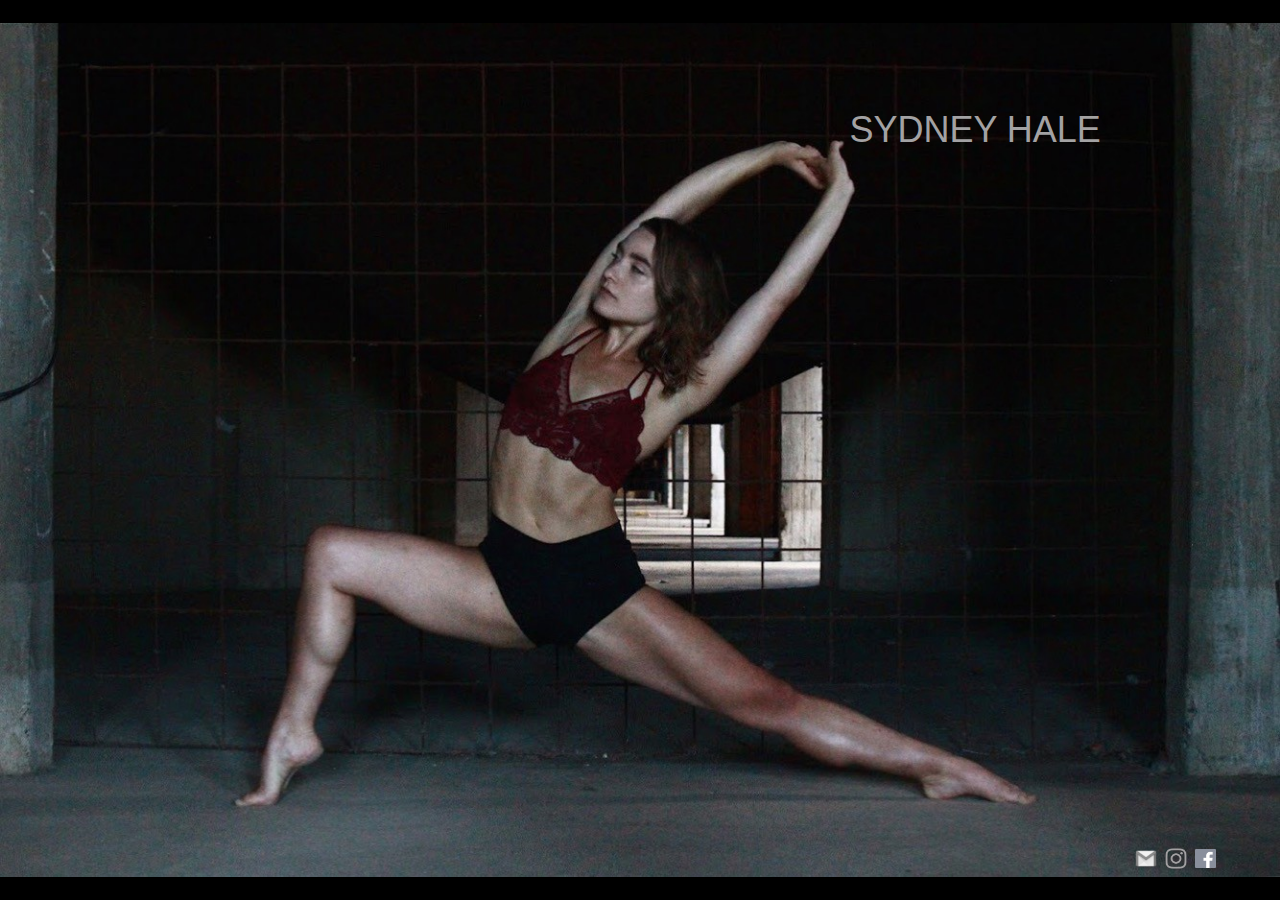
==== index.htm @ 661fb7d7 "Updates to style on request." ====
<!-- MIT License

Copyright (c) 2018 Austin Hale -->
<!DOCTYPE html>
<html lang="en">   
<head>
    <meta charset="UTF-8">
    <title>Sydney Hale</title>
    <meta name="viewport" content="width=device-width, initial-scale=1">
    <meta name="author" content="Austin Hale">
    <meta name="description" content="Personal site of Sydney Hale">
    <link rel="stylesheet" type="text/css" href="assets/css/style.css">
    <link rel="stylesheet" type="text/css" href="assets/css/slideshow.css">
    <link rel="stylesheet" href="https://fonts.googleapis.com/css?family=Archivo">
     <!-- Bootstrap (https://getbootstrap.com)
    Copyright (c) 2011-2018 Twitter, Inc.
    Copyright (c) 2011-2018 The Bootstrap Authors
    MIT License (https://raw.githubusercontent.com/twbs/bootstrap/master/LICENSE)-->
    <link rel="stylesheet" href="https://maxcdn.bootstrapcdn.com/bootstrap/3.3.7/css/bootstrap.min.css">
    <link rel="stylesheet" href="https://cdn.jsdelivr.net/npm/animate.css@3.5.2/animate.min.css">
    <link rel="preload" href="assets/media/dance-pic6.jpg" as="image">
    <script src="https://ajax.googleapis.com/ajax/libs/jquery/3.3.1/jquery.min.js"></script>
    <script src="https://maxcdn.bootstrapcdn.com/bootstrap/3.3.7/js/bootstrap.min.js"></script>
    <script>
    /*
    * Animate.css (https://daneden.github.io/animate.css/)
    * Copyright 2018 Daniel Eden
    * MIT License (https://raw.githubusercontent.com/daneden/animate.css/master/LICENSE)
    */
      $.fn.extend({
          animateCss: function(animationName, callback) {
            var animationEnd = (function(el) {
              var animations = {
                animation: 'animationend',
                OAnimation: 'oAnimationEnd',
                MozAnimation: 'mozAnimationEnd',
                WebkitAnimation: 'webkitAnimationEnd',
              };
        
              for (var t in animations) {
                if (el.style[t] !== undefined) {
                  return animations[t];
                }
              }
            })(document.createElement('div'));
        
            this.addClass('animated ' + animationName).one(animationEnd, function() {
              $(this).removeClass('animated ' + animationName);
        
              if (typeof callback === 'function') callback();
            });
        
            return this;
          },
        });
    </script>
</head> 
<body>
<div id="wrapper">
  <!--Dance reel content-->
  <div id="vidcontainer" class="imgbox">
    <video autoplay controls muted loop playsinline id="myVideo" class="center-fit">
    <source src="assets/media/vidtest.mp4" type="video/mp4">
    Your browser does not support the video tag.
    </video>
  </div>
  <!--Portfolio page content-->
  <div id="p-container">
    <div id="portfolios">
        <div class="page-header">
            <h2 id="p-hdr" class="selectDisable">PERFORMANCE + PROFESSIONAL</h2>
        </div>
        <a href="assets/media/sydneyhale_performance_resume.pdf" target="_blank"><input id="p-resume" type="image" src="assets/media/sydneyhale_performance_resume.jpg"></a>
        <div class="divider"></div>
        <a href="assets/media/sydneyhale_resume.pdf" target="_blank"><input id="resume" type="image" src="assets/media/sydneyhale_resume.jpg"></a>
    </div>
  </div>  
  <!--Picture slideshow content-->
  <div id="slideshow">

    <!-- Full-width images with number text -->
    <div class="mySlides" id="slide0">
      <img id="slide-pic0" class="stretch-img" src="assets/media/dance-pic3.jpg">
      <div class="numbertext">1 / 12</div>
    </div>

    <div class="mySlides" id="slide1">
      <img id="slide-pic1" class="keep-img" src="assets/media/dance-pic10.jpg">
      <div class="numbertext">2 / 12</div>
    </div>

    <div class="mySlides" id="slide2">
      <img id="slide-pic2" class="stretch-img" src="assets/media/dance-pic0.jpg">
      <div class="numbertext">3 / 12</div>
    </div>

    <div class="mySlides" id="slide3">
      <img id="slide-pic3" class="keep-img" src="assets/media/dance-pic4.jpg">
      <div class="numbertext">4 / 12</div>  
    </div>

    <div class="mySlides" id="slide4">
      <img id="slide-pic4" class="stretch-img" src="assets/media/dance-pic5.jpg">
      <div class="numbertext">5 / 12</div>
    </div>

    <div class="mySlides" id="slide5">      
      <img id="slide-pic5" class="stretch-img" src="assets/media/dance-pic7.jpg">
      <div class="numbertext">6 / 12</div>
    </div>

    <div class="mySlides" id="slide6">      
      <img id="slide-pic6" class="keep-img" src="assets/media/dance-pic8.jpg">
      <div class="numbertext">7 / 12</div>
    </div>

    <div class="mySlides" id="slide7">      
      <img id="slide-pic7" class="stretch-img" src="assets/media/self-pic0.jpg">
      <div class="numbertext">8 / 12</div>
    </div>

    <div class="mySlides" id="slide8">      
      <img id="slide-pic8" class="keep-img" src="assets/media/self-pic1.jpg">
      <div class="numbertext">9 / 12</div>
    </div>

    <div class="mySlides" id="slide9">      
      <img id="slide-pic9" class="keep-img" src="assets/media/self-pic2.jpg">
      <div class="numbertext">10 / 12</div>
    </div>

    <div class="mySlides" id="slide10">      
      <img id="slide-pic10" class="keep-img" src="assets/media/team-pic0.jpg">
      <div class="numbertext">11 / 12</div>
    </div>

    <div class="mySlides" id="slide11">      
      <img id="slide-pic11" class="stretch-img" src="assets/media/team-pic1.jpg">
      <div class="numbertext">12 / 12</div>
    </div>

    <!-- Next and previous buttons -->
    <a class="prev" onclick="plusSlides(-1)">&#10094;</a>
    <a class="next" onclick="plusSlides(1)">&#10095;</a>

    <!-- Thumbnail images -->
    <div class="row">
      <div class="column" id="column0">
        <img id="base-img" class="demo cursor" src="assets/media/dance-pic3.jpg" style="width: 100%" onclick="currentSlide(1);">
      </div>
      <div class="column" id="column1"> 
        <img class="demo cursor" src="assets/media/dance-pic10.jpg" style="width:100%;" onclick="currentSlide(2);">
      </div>
      <div class="column" id="column2">
        <img class="demo cursor" src="assets/media/dance-pic0.jpg" style="width:100%" onclick="currentSlide(3);">
      </div>
      <div class="column" id="column3">
        <img class="demo cursor" src="assets/media/dance-pic4.jpg" style="width:100%" onclick="currentSlide(4);">
      </div>
      <div class="column" id="column4">
        <img class="demo cursor" src="assets/media/dance-pic5.jpg" style="width:100%" onclick="currentSlide(5);">
      </div> 
      <div class="column" id="column5">
        <img class="demo cursor" src="assets/media/dance-pic7.jpg" style="width:100%" onclick="currentSlide(6);">
      </div>
      <div class="column" id="column6">
        <img class="demo cursor" src="assets/media/dance-pic8.jpg" style="width:100%" onclick="currentSlide(7);">
      </div>
      <div class="column" id="column7">
        <img class="demo cursor" src="assets/media/self-pic0.jpg" style="width:100%" onclick="currentSlide(8);">
      </div>
      <div class="column" id="column8">
        <img class="demo cursor" src="assets/media/self-pic1.jpg" style="width:100%" onclick="currentSlide(9);">
      </div>
      <div class="column" id="column9">
        <img class="demo cursor" src="assets/media/self-pic2.jpg" style="width:100%" onclick="currentSlide(10);">
      </div>
      <div class="column" id="column10">
        <img class="demo cursor" src="assets/media/team-pic0.jpg" style="width:100%" onclick="currentSlide(11);">
      </div>
      <div class="column" id="column11">
        <img class="demo cursor" src="assets/media/team-pic1.jpg" style="width:100%" onclick="currentSlide(12);">
      </div>
    </div>
  </div>
  <!--Biography content-->
  <div id="bio-page">
      <div id="bio-content">
        <div class="page-header">
          <h2 id="bio-hdr" class="selectDisable">About Me</h2>
        </div>
        <br id="br0"><br id="br1">
        <p id="bio-words" class="selectDisable">
          <img id="bio-img" src="assets/media/self-pic0.jpg">
          Sydney Hale is a performer, teacher, choreographer, and certified Pilates instructor 
          currently residing in Brooklyn, New York. In 2018, she graduated Summa Cum Laude with 
          a B.F.A. in Dance Performance and is now launching her professional career in New York City. 
          Originally from North Carolina, she found her passion for movement at a young age. 
          <br><br>
          After deciding to pursue a career in dance, she attended the University at Buffalo where 
          she received extensive training in ballet, tap, jazz, modern, contemporary styles, and more. 
          With an interest in learning more about movement efficiency and body mechanics, 
          she proceeded toward earning her Pilates certification to educate others on how to become 
          their strongest, most confident selves. 
          <br><br>
          Whether it be through performing, choreographing, 
          or teaching, Sydney aims to share herself authentically as both an artist and educator to 
          empower others and help them discover what makes them feel most alive.
        </p>
    </div>
  </div>
  <!--Index Page-->
  <div id="indexPage" class="imgbox selectDisable">
    <img class="center-fit" id="bg" src="assets/media/dance-pic6.jpg">
    <img class="center-fit" id="bg1" src="assets/media/dance-pic1.jpg">
    <img class="center-fit" id="bg2" src="assets/media/self-pic3.jpg">
    <h1 id="nameHdr">SYDNEY HALE</h1>
    <div id="descr">
      <h5 id="descr1" class="descrHdr" style="display: inline-block">Pilates</h5>
      <h5 id="descrBar1" class="descrHdr" style="display: inline-block">| </h5>
      <h5 id="descr2" class="descrHdr" style="display: inline-block">Choreographer</h5>
      <h5 id="descrBar2" class="descrHdr" style="display: inline-block">| </h5>
      <h5 id="descr3" class="descrHdr" style="display: inline-block">Dance Educator</h5>
      <h5 id="descrBar3" class="descrHdr" style="display: inline-block">| </h5>
      <h5 id="descr4" class="descrHdr" style="display: inline-block">Pilates Instructor</h5>
    </div>
    <div id="icon-ctr">
      <a target="_blank" href="mailto:sbhale@buffalo.edu?subject=Contact">
      <img src="assets/icons/mail-logo.png" style="width: 22px; height: 23px;"></a>
      <a target="_blank" href="http://www.instagram.com/sydneyhale">
      <img src="assets/icons/ig-logo.png" style="width: 30px; height: 29px;"></a>
      <a target="_blank" href="http://www.facebook.com/sydney.hale.108">
      <img src="assets/icons/fb-logo.png" style="width: 21px; height: 19px;"></a>
    </div>
  </div>
    <!--Arrows with descriptions-->
    <div id="arrows">
      <button id="arrRight" class="arrowRight"></button>
      <button id="arrDown" class="arrowDown"></button>
      <button id="arrLeft" class="arrowLeft"></button>
      <button id="arrUp" class="arrowUp"></button>
      <h4 id="hdrRight" class="selectDisable">Portfolios</h4>
      <h4 id="hdrDown" class="selectDisable">About</h4>
      <h4 id="hdrLeft" class="selectDisable">Photos</h4>
      <h4 id="hdrUp" class="selectDisable">Reel</h4>
    </div>
</div>
</body>
<script src="assets/js/main.js" type="text/javascript"></script>
</html>
---- assets/css/style.css ----
html, body {
    max-width: 100%;
    height: 100%;
    overflow-y: hidden;
    overflow-x: hidden;
    background-color: black;
    position: relative;
}

#bg, #bg1, #bg2 {
    animation-duration: 1s;
    -vendor-animation-duration: 1s;
}

#bg {
    display: block;
    pointer-events: none; 
}

#bg1, #bg2 {
    display: none;
    pointer-events: none; 
}


#nameHdr {
    visibility: hidden; 
    position: absolute; 
    top: 10%; 
    right: 14%; 
    font-family: Impact, Haettenschweiler, 'Arial Narrow Bold', sans-serif; 
    color: #a3a2a3;
    animation-duration: 3s;
    -vendor-animation-duration: 3s;
}

#descr {
    text-align: center;
    visibility: hidden; 
    position: absolute; 
    top: 20%; 
    right: 3%;
    font-family: Impact, Haettenschweiler, 'Arial Narrow Bold', sans-serif; 
    color: #a3a2a3;
    animation-duration: 3s;
    -vendor-animation-duration: 3s;
}

#vidcontainer {
    display: none;
    position: absolute;
    top: 0;
    left: 0;
    width: 100vw;
    height: 90vh;
    animation-duration: 0.5s;
    -vendor-animation-duration: 0.5s;
    background-color: black;
  }

#vidcontainer > video {
    display: block;
    position: absolute;
    left: 50%;
    top: 50%;
    transform: translate(-50%, -50%);
    -webkit-transform: translate(-50%, -50%);
    z-index: 1;
}

@media screen and (max-aspect-ratio: 1280/720) {
    #vidcontainer > video {
        height: 80%;
    }
}
    
@media screen and (min-aspect-ratio: 1280/720) {
    #vidcontainer > video {
        width: 100%;
    }
}

#wrapper {
    height: 100%; 
    width: 100%;
    background-color: #c9dfd3;
}

* {
    outline: none;
    margin: 0;
    padding: 0;
}
   
.imgbox {
    display: grid;
    height: 100%;
    width: 100%;
    background-color: #010101;
}

#indexPage {
    background-color: black;
}

#icon-ctr {
    position: absolute; 
    right: 5%; 
    bottom: 3%;
}
   
.center-fit {
    max-width: 100%;
    max-height: 100%;
    margin: auto;
}

#arrows {
    visibility: hidden;
}

.arrowRight {
    position: absolute; 
    right: 1%; 
    bottom: 50%;
    width: 20px;
    height: 20px;
    border-top: 4px solid #a3a2a3;
    border-right: 4px solid #a3a2a3;
    border-left: none;
    border-bottom: none;
    transform: rotate(45deg);
    -webkit-transform: rotate(45deg);
    margin: 10px;
    border-radius: 15%;
    background-color: transparent; 
    outline: none;
}

.arrowDown {
    position: absolute; 
    right: 50%; 
    bottom: 1%;
    width: 20px;
    height: 20px;
    border-top: 4px solid #a3a2a3;
    border-right: 4px solid #a3a2a3;
    border-left: none;
    border-bottom: none;
    transform: rotate(135deg);
    -webkit-transform: rotate(135deg);
    margin: 10px;
    border-radius: 15%; 
    background-color: transparent; 
    outline: none;
}

.arrowLeft {
    position: absolute; 
    left: 1%; 
    bottom: 50%;
    width: 20px;
    height: 20px;
    border-top: 4px solid #a3a2a3;
    border-right: 4px solid #a3a2a3;
    border-left: none;
    border-bottom: none;
    transform: rotate(225deg);
    -webkit-transform: rotate(225deg);
    margin: 10px;
    border-radius: 15%;
    background-color: transparent; 
    outline: none;
}

.arrowUp {
    position: absolute; 
    right: 50%; 
    top: 1%;
    width: 20px;
    height: 20px;
    border-top: 4px solid #a3a2a3;
    border-right: 4px solid #a3a2a3;
    border-left: none;
    border-bottom: none;
    transform: rotate(315deg);
    -webkit-transform: rotate(315deg);
    margin: 10px;
    border-radius: 15%;
    background-color: transparent; 
    outline: none;
}

#hdrRight {
    color: #a3a2a3; 
    font-family: Impact, Haettenschweiler, 'Arial Narrow Bold', sans-serif;
    position: absolute; 
    right: 2%; 
    bottom: 47%; 
    transform: rotate(90deg); 
    -webkit-transform: rotate(90deg); 
    -moz-transform: rotate(90deg);
}

#hdrDown {
    color: #a3a2a3; 
    font-family: Impact, Haettenschweiler, 'Arial Narrow Bold', sans-serif;
    position: absolute; 
    right: 50%; 
    bottom: 4%;
}

#hdrLeft {
    color: #a3a2a3;
    font-family: Impact, Haettenschweiler, 'Arial Narrow Bold', sans-serif; 
    position: absolute; 
    left: 2.5%; 
    top: 47%; 
    transform: rotate(-90deg); 
    -webkit-transform: rotate(-90deg); 
    -moz-transform: rotate(-90deg);
}

#hdrUp {
    color: #a3a2a3; 
    font-family: Impact, Haettenschweiler, 'Arial Narrow Bold', sans-serif;
    position: absolute; 
    right: 50.2%; 
    top: 4%;
}

@media only screen and (min-width: 769px) {
    .arrowRight:hover {
        border-top: 4px solid rgb(226, 219, 219);
        border-right: 4px solid rgb(226, 219, 219);
    }

    .arrowDown:hover {
        border-top: 4px solid rgb(226, 219, 219);
        border-right: 4px solid rgb(226, 219, 219);
    }

    .arrowLeft:hover {
        border-top: 4px solid rgb(226, 219, 219);
        border-right: 4px solid rgb(226, 219, 219);
    }

    .arrowUp:hover {
        border-top: 4px solid rgb(226, 219, 219);
        border-right: 4px solid rgb(226, 219, 219);
    }
}

.selectDisable {
    -webkit-user-select: none;
    -khtml-user-select: none;
    -moz-user-select: none;
    -o-user-select: none;
    user-select: none;
}

#p-container {
    display: none;
    position: absolute;
    height: 100%;
    width: 100%;
}

#portfolios {
    clear:both; 
    width: 80%; 
    height: 100%;
    margin-left: 10%; 
    margin-right: 10%;
    text-align:center;
}

.divider{
    width:10%;
    height:auto;
    display:inline-block;
}

#p-resume, #resume {
    transition: all .4s ease-in-out;
    text-align: center;
    height: 65%; 
    width: 35%; 
    border: solid #a3a2a3 2px;
    margin-top: 17px;
}

#p-hdr {
    font-family: Impact, Haettenschweiler, 'Arial Narrow Bold', sans-serif;
    color: black;
}

#bio-page {
    height: 100%; 
    width: 100%; 
    display: none; 
    position: absolute; 
    top: 7%; 
    background-color: #c9dfd3;
}

#bio-content {
    width: 80%; 
    height: 70%; 
    margin-left: 10%; 
    margin-right: 10%;
}

.page-header {
    margin-top: 0px !important; 
    margin-bottom: 10px !important; 
    border-bottom: solid #a3a2a3 !important;
}

#bio-hdr {
    margin-bottom: 0px !important; 
    margin-top: 0px !important; 
    font-family: Georgia, 'Times New Roman', Times, serif;
}

#bio-img {
    width: 30%;
    float: left; 
    margin-right: 2%; 
    border-radius: 50%;
    margin-bottom: 1%;
}

#bio-words {
    text-align: left; 
    color:black; 
    font-family: Georgia, 'Times New Roman', Times, serif; 
    float: right;
    font-size: 3.0vh;
}

@media only screen and (min-width: 729px) {
    #p-resume, #resume {
        opacity: 0.7;
    }

    #p-resume:hover {
        -ms-transform: scale(1.1); /* IE 9 */
        -webkit-transform: scale(1.1); /* Safari 3-8 */
        transform: scale(1.1); 
        opacity: 1.0;
    }
    
    #resume:hover {
        -ms-transform: scale(1.1); /* IE 9 */
        -webkit-transform: scale(1.1); /* Safari 3-8 */
        transform: scale(1.1); 
        opacity: 1.0;
    }
}

@media only screen and (max-width: 425px) {
    #p-resume, #resume {
        width: 70%;
        height: 38%;
    }

    .divider {
        display: none;
    }

    #bio-img, #br0, #br1 {
        display: none;
    }

    #p-hdr, #p-hdrLow {
        font-size: 15px;
        margin-bottom: 0px !important; 
    }
}

@media only screen 
    and (max-width: 425px) 
    and (orientation: portrait) {
    #bio-words {
        font-size: 2.1vh;
    }

    #descr {
        top: 21%;
    }

    .descrHdr {
        font-size: 10px;
    }
}

@media only screen and (max-height: 570px) {
    #bio-img, #br0, #br1 {
        display: none;
    }

    p {
        font-size: 12px;
    }

    #nameHdr {
        right: 4%;
        font-size: 42px;
    }
}

@media only screen and (max-width: 618px) {
    #bio-img, #br0, #br1 {
        display: none;
    }

    #nameHdr {
        right: 4%;
    }
}

@media only screen 
    and (min-width: 320px) 
    and (max-width: 640px)
    and (-webkit-min-device-pixel-ratio: 2)
    and (orientation: landscape) {
    #nameHdr {
        font-size: 33px;
        top: 5%;
    }

    .descrHdr {
        font-size: 7px;
    }
}

@media only screen
    and (max-width: 824px)
    and (orientation: landscape) {
    #hdrLeft {
        left: 2%;
        bottom: 49%;  
    }
 
    #hdrUp {
        top: 5%;
    }
 
    #hdrDown {
        bottom: 5%;
    }
 
    #hdrRight {
        right: 1%;
        top: 47%;
    }
 
    #bio-words {
        font-size: 3.23vh;
    }

    #nameHdr {
        top: 5%;
    }

    #descr {
        top: 21%;
    }

    .descrHdr {
        font-size: 9px;
    }
}

@media only screen
    and (max-width: 321px)
    and (orientation: portrait) {
        #hdrLeft {
            left: 3%;
            bottom: 48%;  
        }

        #hdrRight {
            right: 2%;
            top: 47%;
        }
}

@media only screen
    and (min-width: 321px)
    and (max-width: 415px)
    and (orientation: portrait) {
    #hdrLeft {
        left: 3%;
        bottom: 48%;  
    }
 
    #hdrUp {
        top: 4%;
    }
 
    #hdrDown {
        bottom: 4%;
    }
 
    #hdrRight {
        right: 1.5%;
        top: 47%;
    }

    #nameHdr {
        font-size: 55px;
    }

    .descrHdr {
        font-size: 13px;
    }
}

@media only screen 
    and (min-width: 768px) 
    and (max-width: 1025px) 
    and (orientation: portrait)
    and (-webkit-min-device-pixel-ratio: 2) {
    #hdrLeft {
        left: 5%;
        bottom: 47.5%;  
    }
 
    #hdrUp {
        top: 3%;
    }
 
    #hdrDown {
        bottom: 3%;
    }
 
    #hdrRight {
        right: 4%;
        top: 47%;
    }

    #nameHdr {
        font-size: 75px;
        right: 5%;
        top: 9%;
    }

    #descr {
        top: 18.5%;
    }

    .descrHdr {
        font-size: 18px;
    }
 
    #bio-words {
        font-size: 2.3vh;
    }  
 
    #bio-img {
        margin-bottom: 0%;
    }
 
    #p-resume, #resume {
        width: 43%;
    }
}

@media only screen 
    and (min-width: 768px) 
    and (max-width: 1367px) 
    and (orientation: landscape)
    and (-webkit-min-device-pixel-ratio: 2) {
    #hdrLeft {
        left: 1%;
        bottom: 47.5%;  
    }
 
    #hdrUp {
        top: 5%;
    }
 
    #hdrDown {
        bottom: 5%;
    }
 
    #hdrRight {
        right: 1%;
        top: 47%;
    }
 
    #bio-img {
        margin-bottom: 0%;
    }
 
    #p-resume, #resume {
        width: 43%;
    }
}

@media only screen 
    and (min-width: 1023px) 
    and (max-width: 1367px) 
    and (orientation: landscape)
    and (-webkit-min-device-pixel-ratio: 2) {
        #nameHdr {
            font-size: 75px;
            right: 3%;
            top: 2%;
        }
    
        .descrHdr {
            font-size: 16px;
        }
    
        #descr {
            top: 14%;
            right: 2%;
        }
    }

@media only screen 
    and (width : 375px) 
    and (height : 812px) 
    and (-webkit-device-pixel-ratio : 3) { 
        #hdrLeft {
            left: 5%;
            bottom: 47.5%;  
        }
        
        #hdrRight {
            right: 3%;
            top: 47%;
        }
}

/* Desktop dimensions */
@media only screen 
    and (min-width: 1384px) {
        #hdrLeft {
            left: 3%;
            bottom: 47.5%;  
        }
        
        #hdrRight {
            right: 3%;
            top: 47%;
        }

        #nameHdr {
            font-size: 75px;
            right: 3%;
            top: 3%;
        }
    
        #descr {
            right: 2%;
            top: 17%;
        }

        .descrHdr {
            font-size: 18px;
        }

        .center-fit {
            max-width: 100%;
            height: 100%;
            margin: auto;
        }

        #p-resume, #resume {
            margin-top: 60px;
            width: 40%;
        }
}

@media only screen 
    and (min-width: 1500px) {
        #descr {
            top: 12%;
        }
    }
---- assets/css/slideshow.css ----
#slideshow {
  display: none;
  position: relative;
  box-sizing: border-box;
  height: 100%;
  max-width: 100%;
  background-color: black;
  animation-duration: 0.5s;
  -vendor-animation-duration: 0.5s;
}
  
.mySlides {
  display: none;
  height: 80%;
  max-width: 100%;
  text-align: center;
}
  
.cursor {
  cursor: pointer;
}

.prev, .next {
  cursor: pointer;
  position: relative;
  user-select: none;
  -webkit-user-select: none;
  color: #a3a2a3;
  font-size: 22px;
  text-decoration: none !important;
}

.prev {
  left: 47%;
}
  
.next {
  left: 51%;
}

.numbertext {
  color: #a3a2a3;
  font-family: Impact, Haettenschweiler, 'Arial Narrow Bold', sans-serif;
  font-size: 12px;
  padding: 8px 12px;
  position: absolute;
  top: 0;
}
  
.row:after {
  content: "";
  display: table;
  clear: both;
}
  
.column {
  border-top: 2px solid #a3a2a3;
  border-bottom: 2px solid #a3a2a3;
  float: left;
  overflow: hidden;
  width: 8.33%;
}
  
/* Transparency effect */
.demo {
    opacity: 0.7;
}
  
.active,
.demo:hover {
    opacity: 1;
}

.keep-img, .stretch-img {
  max-width: 100%;
  height: 100%;
  margin: auto;
}

@media only screen 
and (max-width: 425px) 
and (orientation: portrait) {
  .stretch-img {
    height: 50%;
    width: 100%;
    top: 30%; 
    position: relative; 
  }
}

@media only screen 
  and (min-width: 768px) 
  and (max-width: 1025px) 
  and (orientation: portrait)
  and (-webkit-min-device-pixel-ratio: 2) {
    .stretch-img {
      height: 65%;
      width: 100%;
      top: 27%; 
      position: relative; 
    }
  }

  @supports (-webkit-overflow-scrolling: touch) {
  @media only screen
  and (max-width: 824px)
  and (orientation: landscape) {
    #slideshow {
      height: 98%;
    }
  }
}

  @supports not (-webkit-overflow-scrolling: touch)
     {
    /* NOT IOS DEVICES */
      @media only screen
      and (max-width: 824px)
      and (orientation: landscape) {
        #slideshow {
          height: 97%;
        }
      }
  }
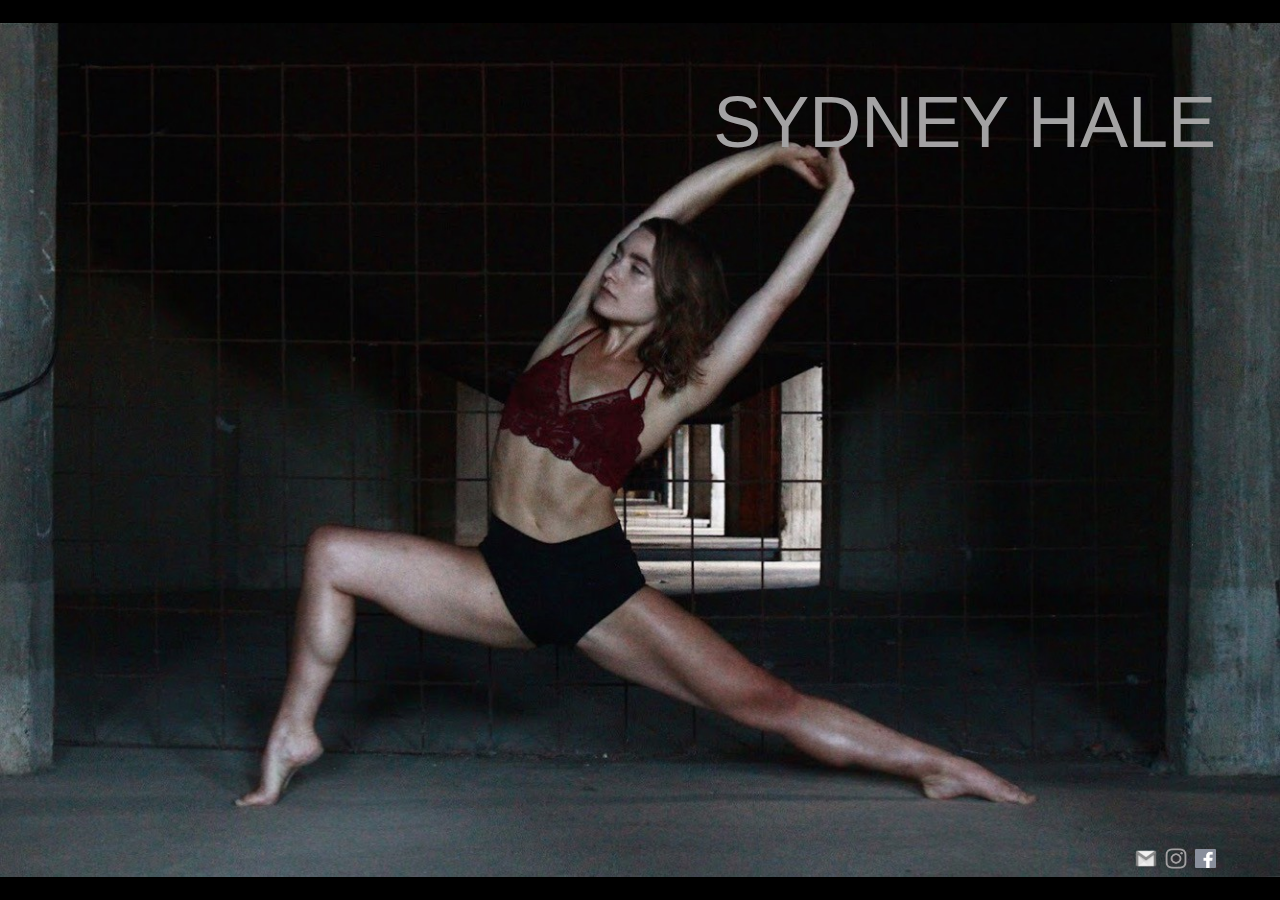
==== commit e0761cc8: "Font editing made simpler." ====
--- a/index.htm
+++ b/index.htm
@@ -216,7 +216,7 @@
     <img class="center-fit" id="bg2" src="assets/media/self-pic3.jpg">
     <h1 id="nameHdr">SYDNEY HALE</h1>
     <div id="descr">
-      <h5 id="descr1" class="descrHdr" style="display: inline-block">Pilates</h5>
+      <h5 id="descr1" class="descrHdr" style="display: inline-block">Performer</h5>
       <h5 id="descrBar1" class="descrHdr" style="display: inline-block">| </h5>
       <h5 id="descr2" class="descrHdr" style="display: inline-block">Choreographer</h5>
       <h5 id="descrBar2" class="descrHdr" style="display: inline-block">| </h5>
--- a/assets/css/style.css
+++ b/assets/css/style.css
@@ -26,9 +26,10 @@
 #nameHdr {
     visibility: hidden; 
     position: absolute; 
-    top: 10%; 
-    right: 14%; 
+    top: 7%; 
+    right: 5%; 
     font-family: Impact, Haettenschweiler, 'Arial Narrow Bold', sans-serif; 
+    font-size: 8vh;
     color: #a3a2a3;
     animation-duration: 3s;
     -vendor-animation-duration: 3s;
@@ -38,12 +39,16 @@
     text-align: center;
     visibility: hidden; 
     position: absolute; 
-    top: 20%; 
+    top: 18%; 
     right: 3%;
     font-family: Impact, Haettenschweiler, 'Arial Narrow Bold', sans-serif; 
     color: #a3a2a3;
     animation-duration: 3s;
     -vendor-animation-duration: 3s;
+}
+
+.descrHdr {
+    font-size: 1.7vh;
 }
 
 #vidcontainer {
@@ -385,14 +390,6 @@
     #bio-words {
         font-size: 2.1vh;
     }
-
-    #descr {
-        top: 21%;
-    }
-
-    .descrHdr {
-        font-size: 10px;
-    }
 }
 
 @media only screen and (max-height: 570px) {
@@ -404,10 +401,10 @@
         font-size: 12px;
     }
 
-    #nameHdr {
+    /* #nameHdr {
         right: 4%;
         font-size: 42px;
-    }
+    } */
 }
 
 @media only screen and (max-width: 618px) {
@@ -415,24 +412,9 @@
         display: none;
     }
 
-    #nameHdr {
+    /* #nameHdr {
         right: 4%;
-    }
-}
-
-@media only screen 
-    and (min-width: 320px) 
-    and (max-width: 640px)
-    and (-webkit-min-device-pixel-ratio: 2)
-    and (orientation: landscape) {
-    #nameHdr {
-        font-size: 33px;
-        top: 5%;
-    }
-
-    .descrHdr {
-        font-size: 7px;
-    }
+    } */
 }
 
 @media only screen
@@ -458,18 +440,6 @@
  
     #bio-words {
         font-size: 3.23vh;
-    }
-
-    #nameHdr {
-        top: 5%;
-    }
-
-    #descr {
-        top: 21%;
-    }
-
-    .descrHdr {
-        font-size: 9px;
     }
 }
 
@@ -507,14 +477,6 @@
     #hdrRight {
         right: 1.5%;
         top: 47%;
-    }
-
-    #nameHdr {
-        font-size: 55px;
-    }
-
-    .descrHdr {
-        font-size: 13px;
     }
 }
 
@@ -540,20 +502,6 @@
         right: 4%;
         top: 47%;
     }
-
-    #nameHdr {
-        font-size: 75px;
-        right: 5%;
-        top: 9%;
-    }
-
-    #descr {
-        top: 18.5%;
-    }
-
-    .descrHdr {
-        font-size: 18px;
-    }
  
     #bio-words {
         font-size: 2.3vh;
@@ -601,27 +549,6 @@
 }
 
 @media only screen 
-    and (min-width: 1023px) 
-    and (max-width: 1367px) 
-    and (orientation: landscape)
-    and (-webkit-min-device-pixel-ratio: 2) {
-        #nameHdr {
-            font-size: 75px;
-            right: 3%;
-            top: 2%;
-        }
-    
-        .descrHdr {
-            font-size: 16px;
-        }
-    
-        #descr {
-            top: 14%;
-            right: 2%;
-        }
-    }
-
-@media only screen 
     and (width : 375px) 
     and (height : 812px) 
     and (-webkit-device-pixel-ratio : 3) { 
@@ -640,28 +567,13 @@
 @media only screen 
     and (min-width: 1384px) {
         #hdrLeft {
-            left: 3%;
+            left: 2%;
             bottom: 47.5%;  
         }
         
         #hdrRight {
-            right: 3%;
+            right: 1%;
             top: 47%;
-        }
-
-        #nameHdr {
-            font-size: 75px;
-            right: 3%;
-            top: 3%;
-        }
-    
-        #descr {
-            right: 2%;
-            top: 17%;
-        }
-
-        .descrHdr {
-            font-size: 18px;
         }
 
         .center-fit {
@@ -678,7 +590,7 @@
 
 @media only screen 
     and (min-width: 1500px) {
-        #descr {
-            top: 12%;
+        #hdrRight {
+            right: 2%;
         }
     }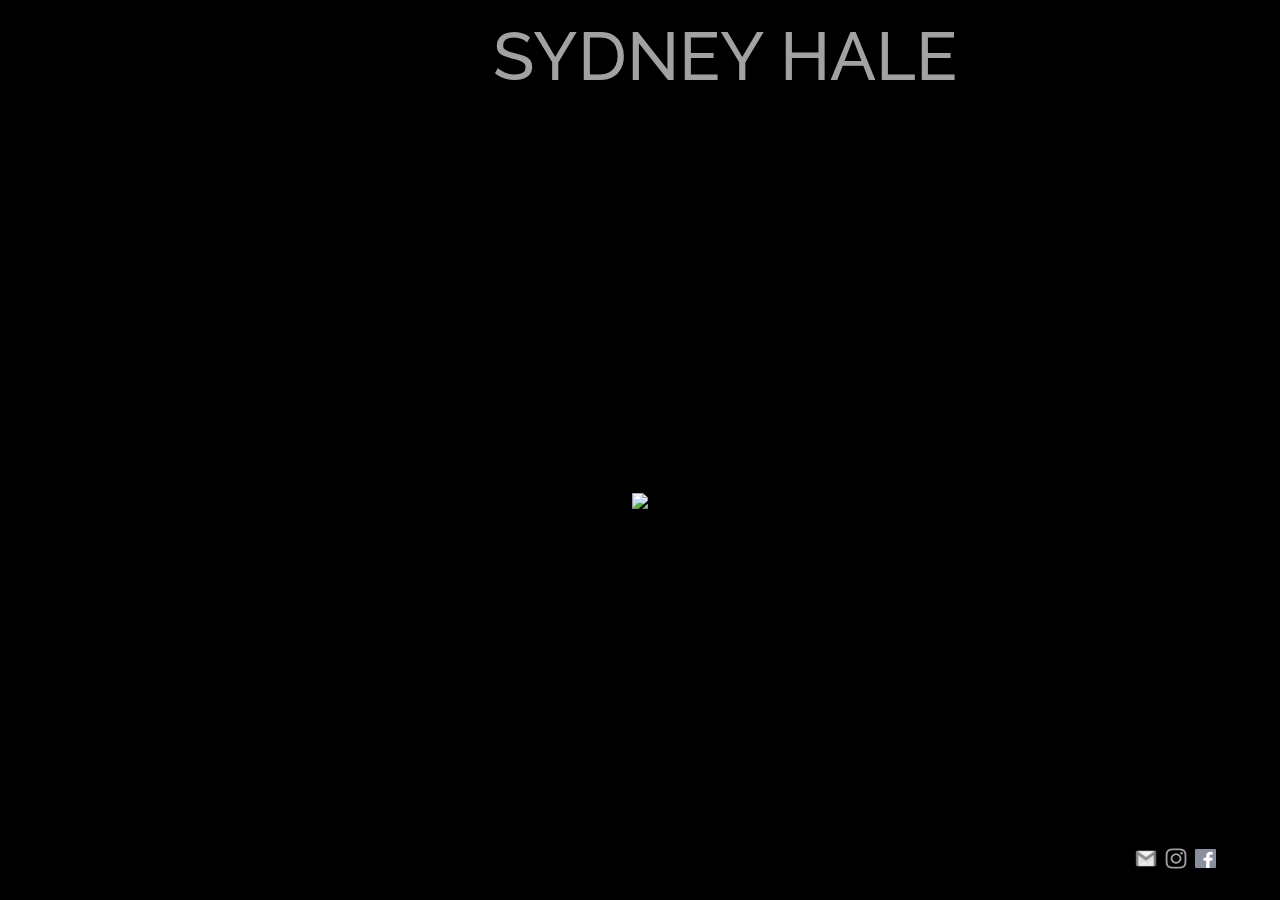
==== commit e2cfc568: "Initial update to website with sleek, modern look." ====
--- a/index.htm
+++ b/index.htm
@@ -9,6 +9,7 @@
     <meta name="viewport" content="width=device-width, initial-scale=1">
     <meta name="author" content="Austin Hale">
     <meta name="description" content="Personal site of Sydney Hale">
+    <link href="https://fonts.googleapis.com/css?family=Raleway" rel="stylesheet">
     <link rel="stylesheet" type="text/css" href="assets/css/style.css">
     <link rel="stylesheet" type="text/css" href="assets/css/slideshow.css">
     <link rel="stylesheet" href="https://fonts.googleapis.com/css?family=Archivo">
@@ -64,17 +65,6 @@
     Your browser does not support the video tag.
     </video>
   </div>
-  <!--Portfolio page content-->
-  <div id="p-container">
-    <div id="portfolios">
-        <div class="page-header">
-            <h2 id="p-hdr" class="selectDisable">PERFORMANCE + PROFESSIONAL</h2>
-        </div>
-        <a href="assets/media/sydneyhale_performance_resume.pdf" target="_blank"><input id="p-resume" type="image" src="assets/media/sydneyhale_performance_resume.jpg"></a>
-        <div class="divider"></div>
-        <a href="assets/media/sydneyhale_resume.pdf" target="_blank"><input id="resume" type="image" src="assets/media/sydneyhale_resume.jpg"></a>
-    </div>
-  </div>  
   <!--Picture slideshow content-->
   <div id="slideshow">
 
@@ -211,18 +201,17 @@
   </div>
   <!--Index Page-->
   <div id="indexPage" class="imgbox selectDisable">
-    <img class="center-fit" id="bg" src="assets/media/dance-pic6.jpg">
-    <img class="center-fit" id="bg1" src="assets/media/dance-pic1.jpg">
-    <img class="center-fit" id="bg2" src="assets/media/self-pic3.jpg">
+    <img class="center-fit-home-pics" id="bg" src="assets/media/syd-hale-28.JPG">
+    <img class="center-fit-home-pics" id="bg1" src="assets/media/dance-pic6.jpg">
+    <img class="center-fit-home-pics" id="bg2" src="assets/media/syd-hale-29.JPG">
+    <img class="center-fit-home-pics" id="bg3" src="assets/media/dance-pic1.jpg">
     <h1 id="nameHdr">SYDNEY HALE</h1>
     <div id="descr">
       <h5 id="descr1" class="descrHdr" style="display: inline-block">Performer</h5>
       <h5 id="descrBar1" class="descrHdr" style="display: inline-block">| </h5>
       <h5 id="descr2" class="descrHdr" style="display: inline-block">Choreographer</h5>
       <h5 id="descrBar2" class="descrHdr" style="display: inline-block">| </h5>
-      <h5 id="descr3" class="descrHdr" style="display: inline-block">Dance Educator</h5>
-      <h5 id="descrBar3" class="descrHdr" style="display: inline-block">| </h5>
-      <h5 id="descr4" class="descrHdr" style="display: inline-block">Pilates Instructor</h5>
+      <h5 id="descr3" class="descrHdr" style="display: inline-block">Pilates Instructor</h5>
     </div>
     <div id="icon-ctr">
       <a target="_blank" href="mailto:sbhale@buffalo.edu?subject=Contact">
@@ -239,10 +228,9 @@
       <button id="arrDown" class="arrowDown"></button>
       <button id="arrLeft" class="arrowLeft"></button>
       <button id="arrUp" class="arrowUp"></button>
-      <h4 id="hdrRight" class="selectDisable">Portfolios</h4>
+      <h4 id="hdrRight" class="selectDisable">Reel</h4>
       <h4 id="hdrDown" class="selectDisable">About</h4>
       <h4 id="hdrLeft" class="selectDisable">Photos</h4>
-      <h4 id="hdrUp" class="selectDisable">Reel</h4>
     </div>
 </div>
 </body>
--- a/assets/css/style.css
+++ b/assets/css/style.css
@@ -7,29 +7,27 @@
     position: relative;
 }
 
-#bg, #bg1, #bg2 {
+#bg, #bg1, #bg2, #bg3 {
     animation-duration: 1s;
     -vendor-animation-duration: 1s;
+    pointer-events: none; 
 }
 
 #bg {
     display: block;
-    pointer-events: none; 
-}
-
-#bg1, #bg2 {
+}
+
+#bg1, #bg2, #bg3 {
     display: none;
-    pointer-events: none; 
 }
 
 
 #nameHdr {
     visibility: hidden; 
     position: absolute; 
-    top: 7%; 
-    right: 5%; 
-    font-family: Impact, Haettenschweiler, 'Arial Narrow Bold', sans-serif; 
-    font-size: 8vh;
+    left: 38.5%;
+    font-family: 'Raleway', sans-serif;
+    font-size: 7.5vh;
     color: #a3a2a3;
     animation-duration: 3s;
     -vendor-animation-duration: 3s;
@@ -39,25 +37,25 @@
     text-align: center;
     visibility: hidden; 
     position: absolute; 
-    top: 18%; 
-    right: 3%;
-    font-family: Impact, Haettenschweiler, 'Arial Narrow Bold', sans-serif; 
+    top: 6%; 
+    left: 37%;
+    font-size: 7vh;
+    font-family: 'Raleway', sans-serif;
     color: #a3a2a3;
     animation-duration: 3s;
     -vendor-animation-duration: 3s;
 }
 
 .descrHdr {
-    font-size: 1.7vh;
+    font-size: 2.5vh;
 }
 
 #vidcontainer {
     display: none;
     position: absolute;
     top: 0;
-    left: 0;
-    width: 100vw;
-    height: 90vh;
+    max-width: 100%;
+    height: 100vh;
     animation-duration: 0.5s;
     -vendor-animation-duration: 0.5s;
     background-color: black;
@@ -66,23 +64,11 @@
 #vidcontainer > video {
     display: block;
     position: absolute;
-    left: 50%;
+    left: 53.5%;
     top: 50%;
     transform: translate(-50%, -50%);
     -webkit-transform: translate(-50%, -50%);
     z-index: 1;
-}
-
-@media screen and (max-aspect-ratio: 1280/720) {
-    #vidcontainer > video {
-        height: 80%;
-    }
-}
-    
-@media screen and (min-aspect-ratio: 1280/720) {
-    #vidcontainer > video {
-        width: 100%;
-    }
 }
 
 #wrapper {
@@ -113,7 +99,14 @@
     right: 5%; 
     bottom: 3%;
 }
-   
+ 
+.center-fit-home-pics {
+    max-width: 100%;
+    max-height: 100%;
+    margin: auto;
+    padding-top: 8%;
+}
+
 .center-fit {
     max-width: 100%;
     max-height: 100%;
@@ -130,8 +123,8 @@
     bottom: 50%;
     width: 20px;
     height: 20px;
-    border-top: 4px solid #a3a2a3;
-    border-right: 4px solid #a3a2a3;
+    border-top: 2px solid #a3a2a3;
+    border-right: 2px solid #a3a2a3;
     border-left: none;
     border-bottom: none;
     transform: rotate(45deg);
@@ -148,8 +141,8 @@
     bottom: 1%;
     width: 20px;
     height: 20px;
-    border-top: 4px solid #a3a2a3;
-    border-right: 4px solid #a3a2a3;
+    border-top: 2px solid #a3a2a3;
+    border-right: 2px solid #a3a2a3;
     border-left: none;
     border-bottom: none;
     transform: rotate(135deg);
@@ -166,8 +159,8 @@
     bottom: 50%;
     width: 20px;
     height: 20px;
-    border-top: 4px solid #a3a2a3;
-    border-right: 4px solid #a3a2a3;
+    border-top: 2px solid #a3a2a3;
+    border-right: 2px solid #a3a2a3;
     border-left: none;
     border-bottom: none;
     transform: rotate(225deg);
@@ -184,8 +177,8 @@
     top: 1%;
     width: 20px;
     height: 20px;
-    border-top: 4px solid #a3a2a3;
-    border-right: 4px solid #a3a2a3;
+    border-top: 2px solid #a3a2a3;
+    border-right: 2px solid #a3a2a3;
     border-left: none;
     border-bottom: none;
     transform: rotate(315deg);
@@ -198,9 +191,9 @@
 
 #hdrRight {
     color: #a3a2a3; 
-    font-family: Impact, Haettenschweiler, 'Arial Narrow Bold', sans-serif;
-    position: absolute; 
-    right: 2%; 
+    font-family: 'Raleway', sans-serif;
+    position: absolute; 
+    right: 3%; 
     bottom: 47%; 
     transform: rotate(90deg); 
     -webkit-transform: rotate(90deg); 
@@ -209,7 +202,7 @@
 
 #hdrDown {
     color: #a3a2a3; 
-    font-family: Impact, Haettenschweiler, 'Arial Narrow Bold', sans-serif;
+    font-family: 'Raleway', sans-serif;
     position: absolute; 
     right: 50%; 
     bottom: 4%;
@@ -217,23 +210,15 @@
 
 #hdrLeft {
     color: #a3a2a3;
-    font-family: Impact, Haettenschweiler, 'Arial Narrow Bold', sans-serif; 
-    position: absolute; 
-    left: 2.5%; 
+    font-family: 'Raleway', sans-serif;
+    position: absolute; 
+    left: 2%; 
     top: 47%; 
     transform: rotate(-90deg); 
     -webkit-transform: rotate(-90deg); 
     -moz-transform: rotate(-90deg);
 }
 
-#hdrUp {
-    color: #a3a2a3; 
-    font-family: Impact, Haettenschweiler, 'Arial Narrow Bold', sans-serif;
-    position: absolute; 
-    right: 50.2%; 
-    top: 4%;
-}
-
 @media only screen and (min-width: 769px) {
     .arrowRight:hover {
         border-top: 4px solid rgb(226, 219, 219);
@@ -246,11 +231,6 @@
     }
 
     .arrowLeft:hover {
-        border-top: 4px solid rgb(226, 219, 219);
-        border-right: 4px solid rgb(226, 219, 219);
-    }
-
-    .arrowUp:hover {
         border-top: 4px solid rgb(226, 219, 219);
         border-right: 4px solid rgb(226, 219, 219);
     }
@@ -325,21 +305,21 @@
 #bio-hdr {
     margin-bottom: 0px !important; 
     margin-top: 0px !important; 
-    font-family: Georgia, 'Times New Roman', Times, serif;
+    font-family: 'Raleway', sans-serif;
 }
 
 #bio-img {
     width: 30%;
     float: left; 
+    border-radius: 3%;
     margin-right: 2%; 
-    border-radius: 50%;
     margin-bottom: 1%;
 }
 
 #bio-words {
     text-align: left; 
     color:black; 
-    font-family: Georgia, 'Times New Roman', Times, serif; 
+    font-family: 'Raleway', sans-serif;
     float: right;
     font-size: 3.0vh;
 }
@@ -400,29 +380,20 @@
     p {
         font-size: 12px;
     }
-
-    /* #nameHdr {
-        right: 4%;
-        font-size: 42px;
-    } */
 }
 
 @media only screen and (max-width: 618px) {
     #bio-img, #br0, #br1 {
         display: none;
     }
-
-    /* #nameHdr {
-        right: 4%;
-    } */
 }
 
 @media only screen
     and (max-width: 824px)
     and (orientation: landscape) {
     #hdrLeft {
-        left: 2%;
-        bottom: 49%;  
+        left: 1.5%;
+        bottom: 48.5%;  
     }
  
     #hdrUp {
@@ -434,12 +405,30 @@
     }
  
     #hdrRight {
-        right: 1%;
+        right: 3%;
         top: 47%;
     }
  
     #bio-words {
         font-size: 3.23vh;
+    }
+
+    #vidcontainer > video {
+        left: 56%;
+    }
+
+    .descrHdr {
+        font-size: 2vh;
+    }
+
+    #descr {
+        top: 4%; 
+        left: 36.5%;
+    }
+
+    #nameHdr {
+        left: 35%;
+        margin-top: 5px;
     }
 }
 
@@ -452,8 +441,26 @@
         }
 
         #hdrRight {
-            right: 2%;
+            right: 5%;
             top: 47%;
+        }
+
+        #nameHdr {
+            left: 28%;
+            font-size: 3.5vh;
+        }
+
+        #vidcontainer > video {
+            left: 60%;
+        }
+
+        .descrHdr {
+            font-size: 2vh;
+        }
+    
+        #descr {
+            top: 2.5%; 
+            left: 8.5%;
         }
 }
 
@@ -466,17 +473,35 @@
         bottom: 48%;  
     }
  
-    #hdrUp {
-        top: 4%;
-    }
- 
     #hdrDown {
         bottom: 4%;
     }
  
     #hdrRight {
-        right: 1.5%;
+        right: 5%;
         top: 47%;
+    }
+
+    #nameHdr {
+        left: 19%;
+        font-size: 4.5vh;
+    }
+
+    .descrHdr {
+        font-size: 1.8vh;
+    }
+
+    #descr {
+        top: 2.5%; 
+        left: 9%;
+    }
+
+    #vidcontainer > video {
+        left: 58%;
+    }
+
+    .center-fit-home-pics {
+        padding-top: 12%;
     }
 }
 
@@ -490,16 +515,12 @@
         bottom: 47.5%;  
     }
  
-    #hdrUp {
-        top: 3%;
-    }
- 
     #hdrDown {
         bottom: 3%;
     }
  
     #hdrRight {
-        right: 4%;
+        right: 5.5%;
         top: 47%;
     }
  
@@ -513,6 +534,25 @@
  
     #p-resume, #resume {
         width: 43%;
+    }
+
+    #vidcontainer > video {
+        left: 55%;
+    }
+
+    .descrHdr {
+        font-size: 1.5vh;
+    }
+
+    #descr {
+        top: 0%; 
+        left: 22%;
+    }
+
+    #nameHdr {
+        font-size: 5vh;
+        left: 24%;
+        margin-top: 5px;
     }
 }
 
@@ -526,16 +566,12 @@
         bottom: 47.5%;  
     }
  
-    #hdrUp {
-        top: 5%;
-    }
- 
     #hdrDown {
         bottom: 5%;
     }
  
     #hdrRight {
-        right: 1%;
+        right: 4%;
         top: 47%;
     }
  
@@ -546,21 +582,25 @@
     #p-resume, #resume {
         width: 43%;
     }
-}
-
-@media only screen 
-    and (width : 375px) 
-    and (height : 812px) 
-    and (-webkit-device-pixel-ratio : 3) { 
-        #hdrLeft {
-            left: 5%;
-            bottom: 47.5%;  
-        }
-        
-        #hdrRight {
-            right: 3%;
-            top: 47%;
-        }
+
+    #vidcontainer > video {
+        left: 54.5%;
+    }
+
+    .descrHdr {
+        font-size: 2.2vh;
+    }
+
+    #descr {
+        top: 1%; 
+        left: 30%;
+    }
+
+    #nameHdr {
+        font-size: 5vh;
+        margin-top: 5px;
+        left: 37%;
+    }
 }
 
 /* Desktop dimensions */
@@ -593,4 +633,4 @@
         #hdrRight {
             right: 2%;
         }
-    }+    }
--- a/assets/css/slideshow.css
+++ b/assets/css/slideshow.css
@@ -30,6 +30,10 @@
   text-decoration: none !important;
 }
 
+.prev:hover, .next:hover {
+  color: white;
+}
+
 .prev {
   left: 47%;
 }
@@ -40,7 +44,7 @@
 
 .numbertext {
   color: #a3a2a3;
-  font-family: Impact, Haettenschweiler, 'Arial Narrow Bold', sans-serif;
+  font-family: 'Raleway', sans-serif;
   font-size: 12px;
   padding: 8px 12px;
   position: absolute;
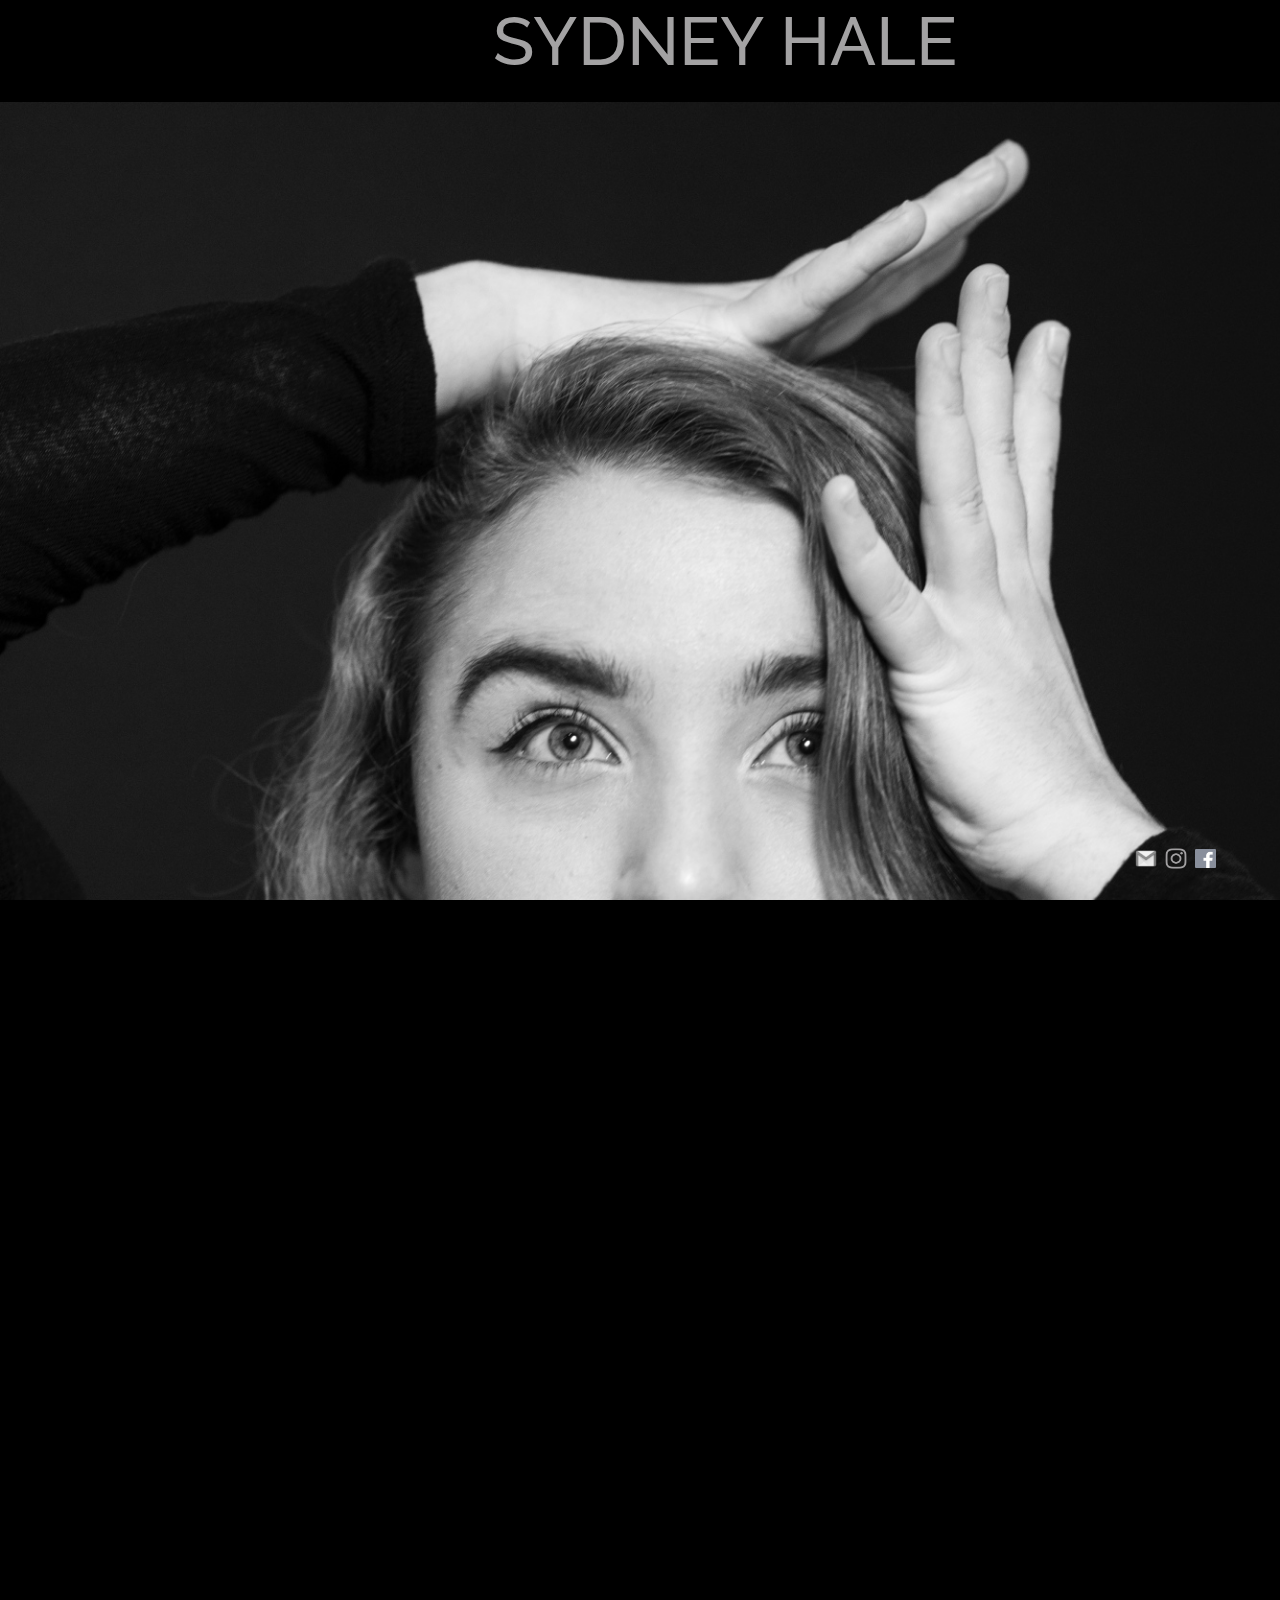
==== commit 6a1d0b61: "Change image names and resizing mobile updates." ====
--- a/index.htm
+++ b/index.htm
@@ -201,9 +201,9 @@
   </div>
   <!--Index Page-->
   <div id="indexPage" class="imgbox selectDisable">
-    <img class="center-fit-home-pics" id="bg" src="assets/media/syd-hale-28.JPG">
+    <img class="center-fit-home-pics" id="bg" src="assets/media/syd-hale-28.jpg">
     <img class="center-fit-home-pics" id="bg1" src="assets/media/dance-pic6.jpg">
-    <img class="center-fit-home-pics" id="bg2" src="assets/media/syd-hale-29.JPG">
+    <img class="center-fit-home-pics" id="bg2" src="assets/media/syd-hale-29.jpg">
     <img class="center-fit-home-pics" id="bg3" src="assets/media/dance-pic1.jpg">
     <h1 id="nameHdr">SYDNEY HALE</h1>
     <div id="descr">
--- a/assets/css/style.css
+++ b/assets/css/style.css
@@ -31,6 +31,8 @@
     color: #a3a2a3;
     animation-duration: 3s;
     -vendor-animation-duration: 3s;
+    margin-top: 5px;
+
 }
 
 #descr {
@@ -244,22 +246,6 @@
     user-select: none;
 }
 
-#p-container {
-    display: none;
-    position: absolute;
-    height: 100%;
-    width: 100%;
-}
-
-#portfolios {
-    clear:both; 
-    width: 80%; 
-    height: 100%;
-    margin-left: 10%; 
-    margin-right: 10%;
-    text-align:center;
-}
-
 .divider{
     width:10%;
     height:auto;
@@ -344,7 +330,7 @@
     }
 }
 
-@media only screen and (max-width: 425px) {
+@media only screen and (max-width: 600px) {
     #p-resume, #resume {
         width: 70%;
         height: 38%;
@@ -361,6 +347,20 @@
     #p-hdr, #p-hdrLow {
         font-size: 15px;
         margin-bottom: 0px !important; 
+    }
+
+    .descrHdr {
+        font-size: 1.7vh;
+    }
+
+    #descr {
+        top: 1%; 
+        left: 23%;
+    }
+
+    #nameHdr {
+        left: 25%;
+        font-size: 5.5vh;
     }
 }
 
@@ -428,7 +428,6 @@
 
     #nameHdr {
         left: 35%;
-        margin-top: 5px;
     }
 }
 
@@ -483,7 +482,7 @@
     }
 
     #nameHdr {
-        left: 19%;
+        left: 22%;
         font-size: 4.5vh;
     }
 
@@ -492,8 +491,8 @@
     }
 
     #descr {
-        top: 2.5%; 
-        left: 9%;
+        top: 1%; 
+        left: 12%;
     }
 
     #vidcontainer > video {
@@ -552,7 +551,6 @@
     #nameHdr {
         font-size: 5vh;
         left: 24%;
-        margin-top: 5px;
     }
 }
 
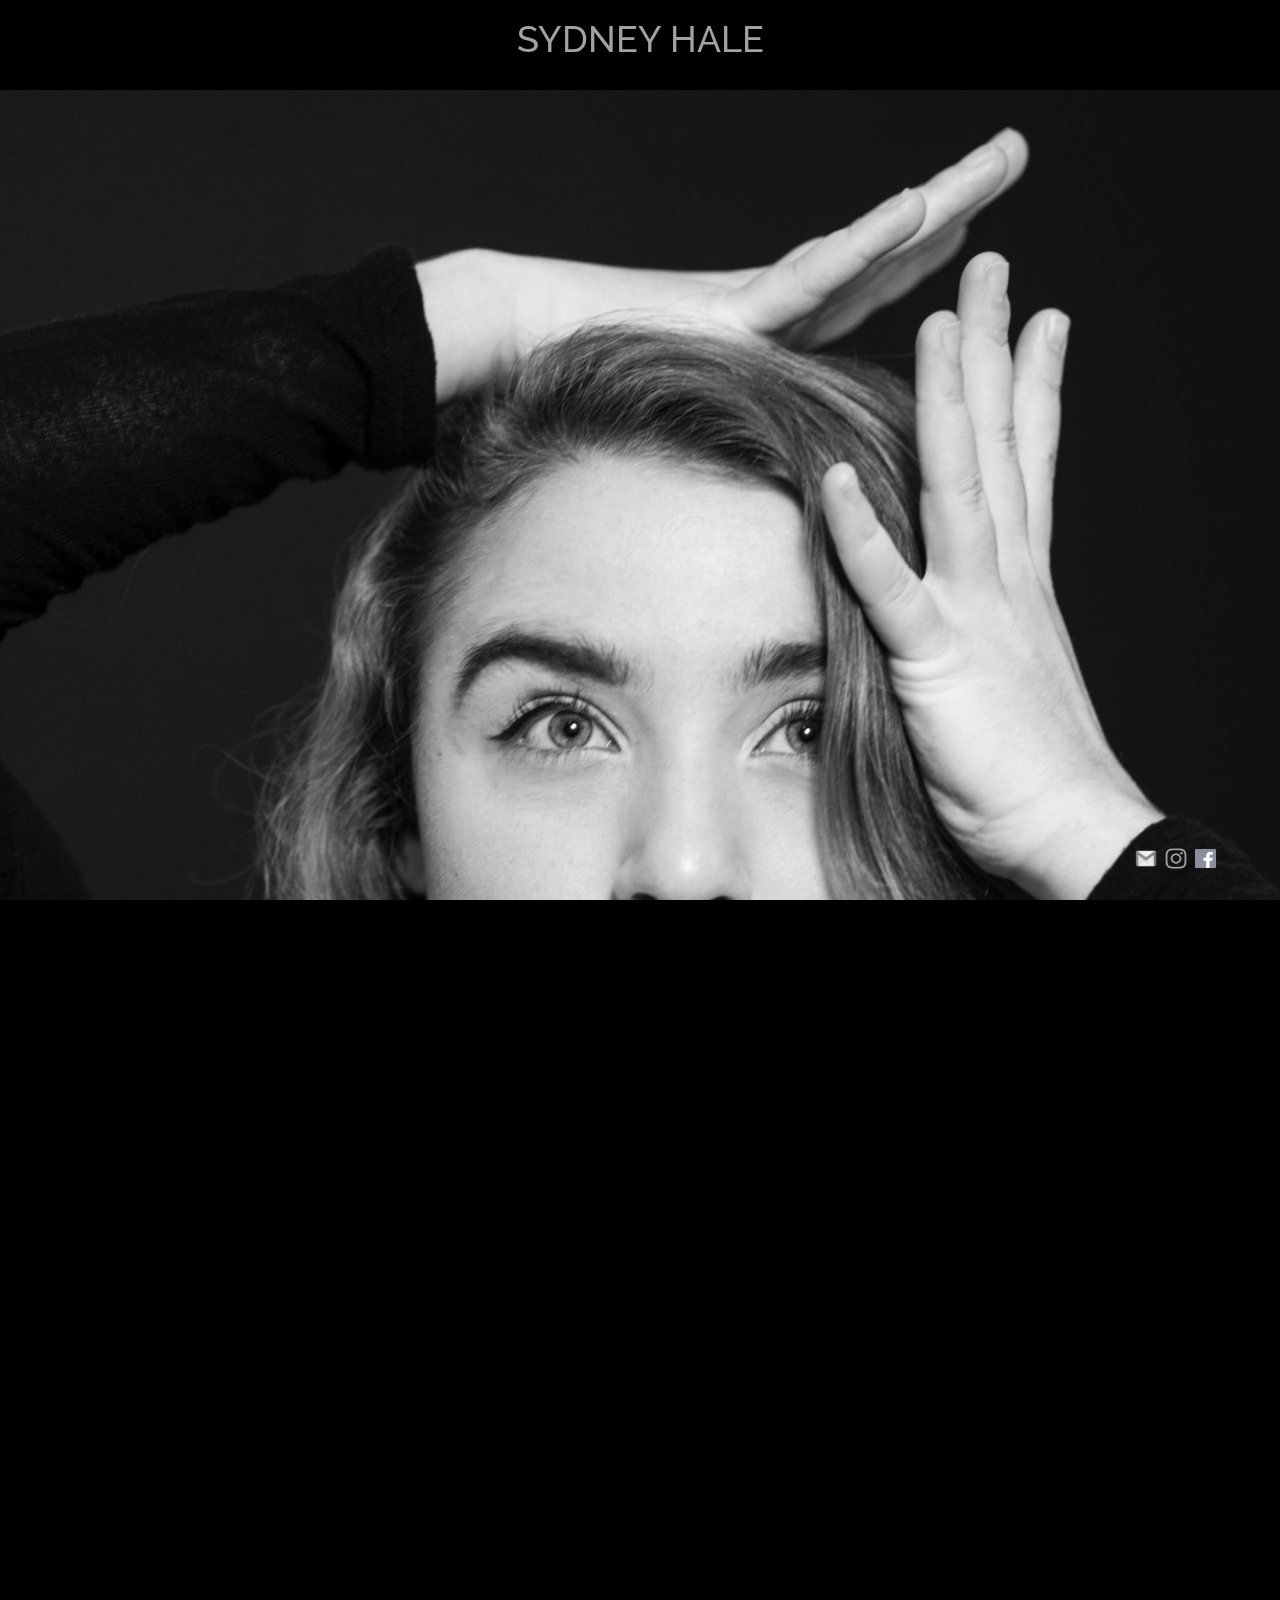
==== commit 6574d168: "Center header and description with additional style fixes." ====
--- a/index.htm
+++ b/index.htm
@@ -201,10 +201,6 @@
   </div>
   <!--Index Page-->
   <div id="indexPage" class="imgbox selectDisable">
-    <img class="center-fit-home-pics" id="bg" src="assets/media/syd-hale-28.jpg">
-    <img class="center-fit-home-pics" id="bg1" src="assets/media/dance-pic6.jpg">
-    <img class="center-fit-home-pics" id="bg2" src="assets/media/syd-hale-29.jpg">
-    <img class="center-fit-home-pics" id="bg3" src="assets/media/dance-pic1.jpg">
     <h1 id="nameHdr">SYDNEY HALE</h1>
     <div id="descr">
       <h5 id="descr1" class="descrHdr" style="display: inline-block">Performer</h5>
@@ -213,6 +209,18 @@
       <h5 id="descrBar2" class="descrHdr" style="display: inline-block">| </h5>
       <h5 id="descr3" class="descrHdr" style="display: inline-block">Pilates Instructor</h5>
     </div>
+    <img class="center-fit-home-pics" id="bg" src="assets/media/syd-hale-28.jpg">
+    <img class="center-fit-home-pics" id="bg1" src="assets/media/dance-pic6.jpg">
+    <img class="center-fit-home-pics" id="bg2" src="assets/media/syd-hale-29.jpg">
+    <img class="center-fit-home-pics" id="bg3" src="assets/media/dance-pic1.jpg">
+    <!-- <h1 id="nameHdr">SYDNEY HALE</h1> -->
+    <!-- <div id="descr">
+      <h5 id="descr1" class="descrHdr" style="display: inline-block">Performer</h5>
+      <h5 id="descrBar1" class="descrHdr" style="display: inline-block">| </h5>
+      <h5 id="descr2" class="descrHdr" style="display: inline-block">Choreographer</h5>
+      <h5 id="descrBar2" class="descrHdr" style="display: inline-block">| </h5>
+      <h5 id="descr3" class="descrHdr" style="display: inline-block">Pilates Instructor</h5>
+    </div> -->
     <div id="icon-ctr">
       <a target="_blank" href="mailto:sbhale@buffalo.edu?subject=Contact">
       <img src="assets/icons/mail-logo.png" style="width: 22px; height: 23px;"></a>
--- a/assets/css/style.css
+++ b/assets/css/style.css
@@ -1,8 +1,7 @@
 html, body {
     max-width: 100%;
     height: 100%;
-    overflow-y: hidden;
-    overflow-x: hidden;
+    overflow: hidden;
     background-color: black;
     position: relative;
 }
@@ -24,28 +23,33 @@
 
 #nameHdr {
     visibility: hidden; 
-    position: absolute; 
-    left: 38.5%;
-    font-family: 'Raleway', sans-serif;
-    font-size: 7.5vh;
+    position: fixed;
+    right: 0;
+    left: 0;
+    margin-right: auto;
+    margin-left: auto;
+    text-align: center;
+    font-family: 'Raleway', sans-serif;
     color: #a3a2a3;
     animation-duration: 3s;
     -vendor-animation-duration: 3s;
-    margin-top: 5px;
-
+    z-index: 1;
 }
 
 #descr {
+    visibility: hidden; 
+    position: fixed; 
+    right: 0;
+    left: 0;
+    top: 8%;
+    margin-right: auto;
+    margin-left: auto;
     text-align: center;
-    visibility: hidden; 
-    position: absolute; 
-    top: 6%; 
-    left: 37%;
-    font-size: 7vh;
     font-family: 'Raleway', sans-serif;
     color: #a3a2a3;
     animation-duration: 3s;
     -vendor-animation-duration: 3s;
+    z-index: 1;
 }
 
 .descrHdr {
@@ -55,7 +59,6 @@
 #vidcontainer {
     display: none;
     position: absolute;
-    top: 0;
     max-width: 100%;
     height: 100vh;
     animation-duration: 0.5s;
@@ -66,7 +69,7 @@
 #vidcontainer > video {
     display: block;
     position: absolute;
-    left: 53.5%;
+    left: 50%;
     top: 50%;
     transform: translate(-50%, -50%);
     -webkit-transform: translate(-50%, -50%);
@@ -106,7 +109,8 @@
     max-width: 100%;
     max-height: 100%;
     margin: auto;
-    padding-top: 8%;
+    /* position: fixed; */
+    padding-top: 7%;
 }
 
 .center-fit {
@@ -171,6 +175,7 @@
     border-radius: 15%;
     background-color: transparent; 
     outline: none;
+    z-index: 1;
 }
 
 .arrowUp {
@@ -236,6 +241,11 @@
         border-top: 4px solid rgb(226, 219, 219);
         border-right: 4px solid rgb(226, 219, 219);
     }
+
+    .arrowUp:hover {
+        border-top: 4px solid rgb(226, 219, 219);
+        border-right: 4px solid rgb(226, 219, 219);
+    }
 }
 
 .selectDisable {
@@ -331,36 +341,12 @@
 }
 
 @media only screen and (max-width: 600px) {
-    #p-resume, #resume {
-        width: 70%;
-        height: 38%;
-    }
-
     .divider {
         display: none;
     }
 
     #bio-img, #br0, #br1 {
         display: none;
-    }
-
-    #p-hdr, #p-hdrLow {
-        font-size: 15px;
-        margin-bottom: 0px !important; 
-    }
-
-    .descrHdr {
-        font-size: 1.7vh;
-    }
-
-    #descr {
-        top: 1%; 
-        left: 23%;
-    }
-
-    #nameHdr {
-        left: 25%;
-        font-size: 5.5vh;
     }
 }
 
@@ -413,21 +399,17 @@
         font-size: 3.23vh;
     }
 
-    #vidcontainer > video {
-        left: 56%;
+    .center-fit-home-pics {
+        padding-top: 8%;
+    }
+
+    #nameHdr {
+        margin-top: 14px;
+        font-size: 5.5vh;
     }
 
     .descrHdr {
-        font-size: 2vh;
-    }
-
-    #descr {
-        top: 4%; 
-        left: 36.5%;
-    }
-
-    #nameHdr {
-        left: 35%;
+        font-size: 2.5vh;
     }
 }
 
@@ -445,21 +427,11 @@
         }
 
         #nameHdr {
-            left: 28%;
-            font-size: 3.5vh;
-        }
-
-        #vidcontainer > video {
-            left: 60%;
+            font-size: 5.5vh;
         }
 
         .descrHdr {
-            font-size: 2vh;
-        }
-    
-        #descr {
-            top: 2.5%; 
-            left: 8.5%;
+            font-size: 2.3vh;
         }
 }
 
@@ -481,26 +453,16 @@
         top: 47%;
     }
 
+    .center-fit-home-pics {
+        padding-top: 14%;
+    }
+
     #nameHdr {
-        left: 22%;
-        font-size: 4.5vh;
+        font-size: 5.5vh;
     }
 
     .descrHdr {
-        font-size: 1.8vh;
-    }
-
-    #descr {
-        top: 1%; 
-        left: 12%;
-    }
-
-    #vidcontainer > video {
-        left: 58%;
-    }
-
-    .center-fit-home-pics {
-        padding-top: 12%;
+        font-size: 2.1vh;
     }
 }
 
@@ -510,7 +472,7 @@
     and (orientation: portrait)
     and (-webkit-min-device-pixel-ratio: 2) {
     #hdrLeft {
-        left: 5%;
+        left: 4%;
         bottom: 47.5%;  
     }
  
@@ -530,27 +492,17 @@
     #bio-img {
         margin-bottom: 0%;
     }
- 
-    #p-resume, #resume {
-        width: 43%;
-    }
-
-    #vidcontainer > video {
-        left: 55%;
+
+    .center-fit-home-pics {
+        padding-top: 15%;
+    }
+
+    #nameHdr {
+        font-size: 5.5vh;
     }
 
     .descrHdr {
-        font-size: 1.5vh;
-    }
-
-    #descr {
-        top: 0%; 
-        left: 22%;
-    }
-
-    #nameHdr {
-        font-size: 5vh;
-        left: 24%;
+        font-size: 2.2vh;
     }
 }
 
@@ -560,12 +512,12 @@
     and (orientation: landscape)
     and (-webkit-min-device-pixel-ratio: 2) {
     #hdrLeft {
-        left: 1%;
+        left: 3%;
         bottom: 47.5%;  
     }
  
     #hdrDown {
-        bottom: 5%;
+        bottom: 4%;
     }
  
     #hdrRight {
@@ -576,28 +528,21 @@
     #bio-img {
         margin-bottom: 0%;
     }
- 
-    #p-resume, #resume {
-        width: 43%;
-    }
-
-    #vidcontainer > video {
-        left: 54.5%;
-    }
 
     .descrHdr {
         font-size: 2.2vh;
     }
 
-    #descr {
-        top: 1%; 
-        left: 30%;
+    .center-fit-home-pics {
+        padding-top: 9%;
     }
 
     #nameHdr {
-        font-size: 5vh;
-        margin-top: 5px;
-        left: 37%;
+        font-size: 5.5vh;
+    }
+
+    .descrHdr {
+        font-size: 2.3vh;
     }
 }
 
@@ -619,11 +564,6 @@
             height: 100%;
             margin: auto;
         }
-
-        #p-resume, #resume {
-            margin-top: 60px;
-            width: 40%;
-        }
 }
 
 @media only screen 
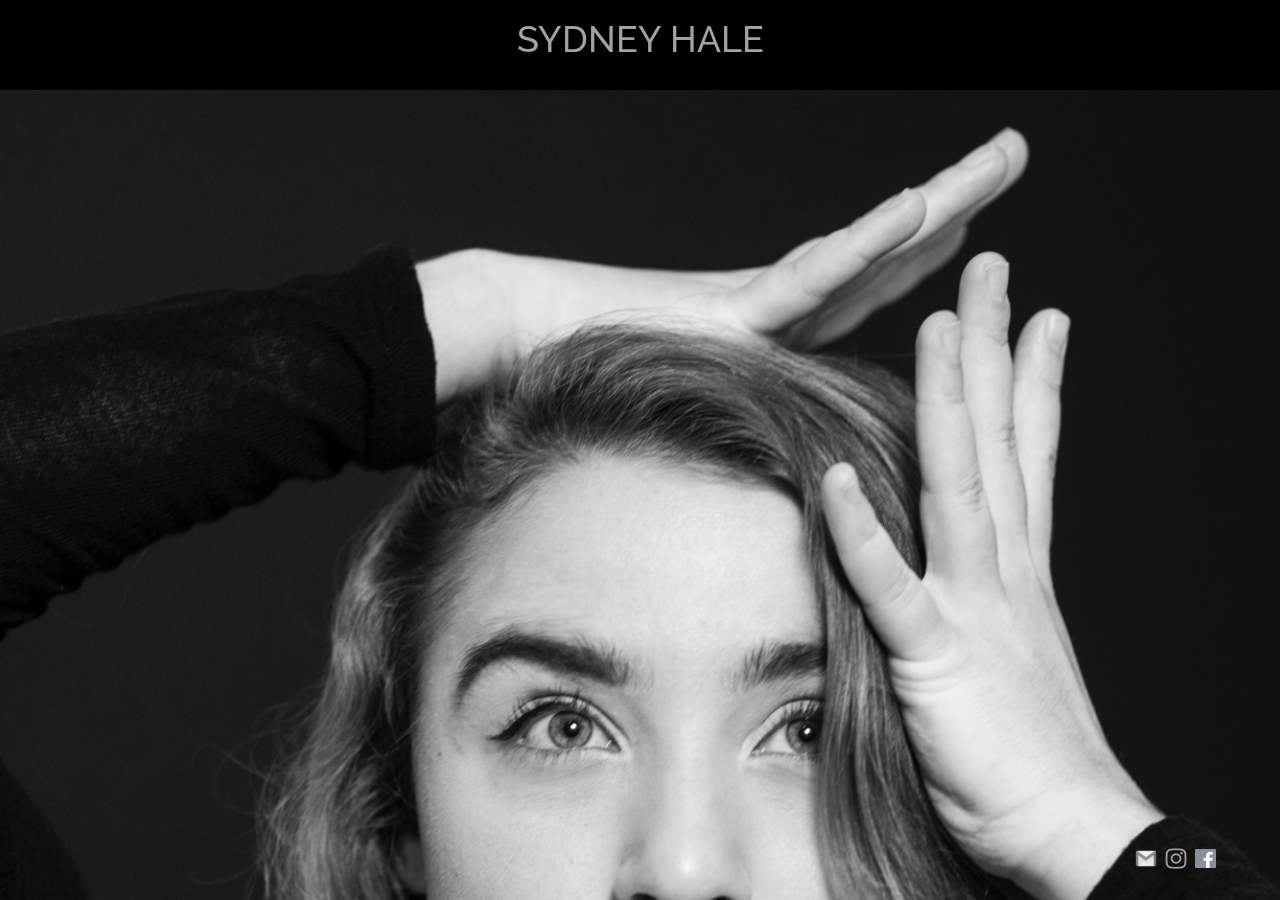
==== commit 5691b170: "Bio page update." ====
--- a/index.htm
+++ b/index.htm
@@ -2,234 +2,247 @@
 
 Copyright (c) 2018 Austin Hale -->
 <!DOCTYPE html>
-<html lang="en">   
+<html lang="en">
+
 <head>
-    <meta charset="UTF-8">
-    <title>Sydney Hale</title>
-    <meta name="viewport" content="width=device-width, initial-scale=1">
-    <meta name="author" content="Austin Hale">
-    <meta name="description" content="Personal site of Sydney Hale">
-    <link href="https://fonts.googleapis.com/css?family=Raleway" rel="stylesheet">
-    <link rel="stylesheet" type="text/css" href="assets/css/style.css">
-    <link rel="stylesheet" type="text/css" href="assets/css/slideshow.css">
-    <link rel="stylesheet" href="https://fonts.googleapis.com/css?family=Archivo">
-     <!-- Bootstrap (https://getbootstrap.com)
+  <meta charset="UTF-8" />
+  <title>Sydney Hale</title>
+  <meta name="viewport" content="width=device-width, initial-scale=1" />
+  <meta name="author" content="Austin Hale" />
+  <meta name="description" content="Personal site of Sydney Hale" />
+  <link href="https://fonts.googleapis.com/css?family=Raleway" rel="stylesheet" />
+  <link rel="stylesheet" type="text/css" href="assets/css/style.css" />
+  <link rel="stylesheet" type="text/css" href="assets/css/slideshow.css" />
+  <link rel="stylesheet" href="https://fonts.googleapis.com/css?family=Archivo" />
+  <!-- Bootstrap (https://getbootstrap.com)
     Copyright (c) 2011-2018 Twitter, Inc.
     Copyright (c) 2011-2018 The Bootstrap Authors
     MIT License (https://raw.githubusercontent.com/twbs/bootstrap/master/LICENSE)-->
-    <link rel="stylesheet" href="https://maxcdn.bootstrapcdn.com/bootstrap/3.3.7/css/bootstrap.min.css">
-    <link rel="stylesheet" href="https://cdn.jsdelivr.net/npm/animate.css@3.5.2/animate.min.css">
-    <link rel="preload" href="assets/media/dance-pic6.jpg" as="image">
-    <script src="https://ajax.googleapis.com/ajax/libs/jquery/3.3.1/jquery.min.js"></script>
-    <script src="https://maxcdn.bootstrapcdn.com/bootstrap/3.3.7/js/bootstrap.min.js"></script>
-    <script>
+  <link rel="stylesheet" href="https://maxcdn.bootstrapcdn.com/bootstrap/3.3.7/css/bootstrap.min.css" />
+  <link rel="stylesheet" href="https://cdn.jsdelivr.net/npm/animate.css@3.5.2/animate.min.css" />
+  <link rel="preload" href="assets/media/dance-pic6.jpg" as="image" />
+  <script src="https://ajax.googleapis.com/ajax/libs/jquery/3.3.1/jquery.min.js"></script>
+  <script src="https://maxcdn.bootstrapcdn.com/bootstrap/3.3.7/js/bootstrap.min.js"></script>
+  <script>
     /*
-    * Animate.css (https://daneden.github.io/animate.css/)
-    * Copyright 2018 Daniel Eden
-    * MIT License (https://raw.githubusercontent.com/daneden/animate.css/master/LICENSE)
-    */
-      $.fn.extend({
-          animateCss: function(animationName, callback) {
-            var animationEnd = (function(el) {
-              var animations = {
-                animation: 'animationend',
-                OAnimation: 'oAnimationEnd',
-                MozAnimation: 'mozAnimationEnd',
-                WebkitAnimation: 'webkitAnimationEnd',
-              };
-        
-              for (var t in animations) {
-                if (el.style[t] !== undefined) {
-                  return animations[t];
-                }
-              }
-            })(document.createElement('div'));
-        
-            this.addClass('animated ' + animationName).one(animationEnd, function() {
-              $(this).removeClass('animated ' + animationName);
-        
-              if (typeof callback === 'function') callback();
-            });
-        
-            return this;
-          },
-        });
-    </script>
-</head> 
+     * Animate.css (https://daneden.github.io/animate.css/)
+     * Copyright 2018 Daniel Eden
+     * MIT License (https://raw.githubusercontent.com/daneden/animate.css/master/LICENSE)
+     */
+    $.fn.extend({
+      animateCss: function (animationName, callback) {
+        var animationEnd = (function (el) {
+          var animations = {
+            animation: "animationend",
+            OAnimation: "oAnimationEnd",
+            MozAnimation: "mozAnimationEnd",
+            WebkitAnimation: "webkitAnimationEnd"
+          };
+
+          for (var t in animations) {
+            if (el.style[t] !== undefined) {
+              return animations[t];
+            }
+          }
+        })(document.createElement("div"));
+
+        this.addClass("animated " + animationName).one(
+          animationEnd,
+          function () {
+            $(this).removeClass("animated " + animationName);
+
+            if (typeof callback === "function") callback();
+          }
+        );
+
+        return this;
+      }
+    });
+  </script>
+</head>
+
 <body>
-<div id="wrapper">
-  <!--Dance reel content-->
-  <div id="vidcontainer" class="imgbox">
-    <video autoplay controls muted loop playsinline id="myVideo" class="center-fit">
-    <source src="assets/media/vidtest.mp4" type="video/mp4">
-    Your browser does not support the video tag.
-    </video>
-  </div>
-  <!--Picture slideshow content-->
-  <div id="slideshow">
-
-    <!-- Full-width images with number text -->
-    <div class="mySlides" id="slide0">
-      <img id="slide-pic0" class="stretch-img" src="assets/media/dance-pic3.jpg">
-      <div class="numbertext">1 / 12</div>
-    </div>
-
-    <div class="mySlides" id="slide1">
-      <img id="slide-pic1" class="keep-img" src="assets/media/dance-pic10.jpg">
-      <div class="numbertext">2 / 12</div>
-    </div>
-
-    <div class="mySlides" id="slide2">
-      <img id="slide-pic2" class="stretch-img" src="assets/media/dance-pic0.jpg">
-      <div class="numbertext">3 / 12</div>
-    </div>
-
-    <div class="mySlides" id="slide3">
-      <img id="slide-pic3" class="keep-img" src="assets/media/dance-pic4.jpg">
-      <div class="numbertext">4 / 12</div>  
-    </div>
-
-    <div class="mySlides" id="slide4">
-      <img id="slide-pic4" class="stretch-img" src="assets/media/dance-pic5.jpg">
-      <div class="numbertext">5 / 12</div>
-    </div>
-
-    <div class="mySlides" id="slide5">      
-      <img id="slide-pic5" class="stretch-img" src="assets/media/dance-pic7.jpg">
-      <div class="numbertext">6 / 12</div>
-    </div>
-
-    <div class="mySlides" id="slide6">      
-      <img id="slide-pic6" class="keep-img" src="assets/media/dance-pic8.jpg">
-      <div class="numbertext">7 / 12</div>
-    </div>
-
-    <div class="mySlides" id="slide7">      
-      <img id="slide-pic7" class="stretch-img" src="assets/media/self-pic0.jpg">
-      <div class="numbertext">8 / 12</div>
-    </div>
-
-    <div class="mySlides" id="slide8">      
-      <img id="slide-pic8" class="keep-img" src="assets/media/self-pic1.jpg">
-      <div class="numbertext">9 / 12</div>
-    </div>
-
-    <div class="mySlides" id="slide9">      
-      <img id="slide-pic9" class="keep-img" src="assets/media/self-pic2.jpg">
-      <div class="numbertext">10 / 12</div>
-    </div>
-
-    <div class="mySlides" id="slide10">      
-      <img id="slide-pic10" class="keep-img" src="assets/media/team-pic0.jpg">
-      <div class="numbertext">11 / 12</div>
-    </div>
-
-    <div class="mySlides" id="slide11">      
-      <img id="slide-pic11" class="stretch-img" src="assets/media/team-pic1.jpg">
-      <div class="numbertext">12 / 12</div>
-    </div>
-
-    <!-- Next and previous buttons -->
-    <a class="prev" onclick="plusSlides(-1)">&#10094;</a>
-    <a class="next" onclick="plusSlides(1)">&#10095;</a>
-
-    <!-- Thumbnail images -->
-    <div class="row">
-      <div class="column" id="column0">
-        <img id="base-img" class="demo cursor" src="assets/media/dance-pic3.jpg" style="width: 100%" onclick="currentSlide(1);">
-      </div>
-      <div class="column" id="column1"> 
-        <img class="demo cursor" src="assets/media/dance-pic10.jpg" style="width:100%;" onclick="currentSlide(2);">
-      </div>
-      <div class="column" id="column2">
-        <img class="demo cursor" src="assets/media/dance-pic0.jpg" style="width:100%" onclick="currentSlide(3);">
-      </div>
-      <div class="column" id="column3">
-        <img class="demo cursor" src="assets/media/dance-pic4.jpg" style="width:100%" onclick="currentSlide(4);">
-      </div>
-      <div class="column" id="column4">
-        <img class="demo cursor" src="assets/media/dance-pic5.jpg" style="width:100%" onclick="currentSlide(5);">
-      </div> 
-      <div class="column" id="column5">
-        <img class="demo cursor" src="assets/media/dance-pic7.jpg" style="width:100%" onclick="currentSlide(6);">
-      </div>
-      <div class="column" id="column6">
-        <img class="demo cursor" src="assets/media/dance-pic8.jpg" style="width:100%" onclick="currentSlide(7);">
-      </div>
-      <div class="column" id="column7">
-        <img class="demo cursor" src="assets/media/self-pic0.jpg" style="width:100%" onclick="currentSlide(8);">
-      </div>
-      <div class="column" id="column8">
-        <img class="demo cursor" src="assets/media/self-pic1.jpg" style="width:100%" onclick="currentSlide(9);">
-      </div>
-      <div class="column" id="column9">
-        <img class="demo cursor" src="assets/media/self-pic2.jpg" style="width:100%" onclick="currentSlide(10);">
-      </div>
-      <div class="column" id="column10">
-        <img class="demo cursor" src="assets/media/team-pic0.jpg" style="width:100%" onclick="currentSlide(11);">
-      </div>
-      <div class="column" id="column11">
-        <img class="demo cursor" src="assets/media/team-pic1.jpg" style="width:100%" onclick="currentSlide(12);">
-      </div>
-    </div>
-  </div>
-  <!--Biography content-->
-  <div id="bio-page">
+  <div id="wrapper">
+    <!--Dance reel content-->
+    <div id="vidcontainer" class="imgbox">
+      <video autoplay controls muted loop playsinline id="myVideo" class="center-fit">
+        <source src="assets/media/vidtest.mp4" type="video/mp4" />
+        Your browser does not support the video tag.
+      </video>
+    </div>
+    <!--Picture slideshow content-->
+    <div id="slideshow">
+      <!-- Full-width images with number text -->
+      <div class="mySlides" id="slide0">
+        <img id="slide-pic0" class="stretch-img" src="assets/media/dance-pic3.jpg" />
+        <div class="numbertext">1 / 12</div>
+      </div>
+
+      <div class="mySlides" id="slide1">
+        <img id="slide-pic1" class="keep-img" src="assets/media/dance-pic10.jpg" />
+        <div class="numbertext">2 / 12</div>
+      </div>
+
+      <div class="mySlides" id="slide2">
+        <img id="slide-pic2" class="stretch-img" src="assets/media/dance-pic0.jpg" />
+        <div class="numbertext">3 / 12</div>
+      </div>
+
+      <div class="mySlides" id="slide3">
+        <img id="slide-pic3" class="keep-img" src="assets/media/dance-pic4.jpg" />
+        <div class="numbertext">4 / 12</div>
+      </div>
+
+      <div class="mySlides" id="slide4">
+        <img id="slide-pic4" class="stretch-img" src="assets/media/dance-pic5.jpg" />
+        <div class="numbertext">5 / 12</div>
+      </div>
+
+      <div class="mySlides" id="slide5">
+        <img id="slide-pic5" class="stretch-img" src="assets/media/dance-pic7.jpg" />
+        <div class="numbertext">6 / 12</div>
+      </div>
+
+      <div class="mySlides" id="slide6">
+        <img id="slide-pic6" class="keep-img" src="assets/media/dance-pic8.jpg" />
+        <div class="numbertext">7 / 12</div>
+      </div>
+
+      <div class="mySlides" id="slide7">
+        <img id="slide-pic7" class="stretch-img" src="assets/media/self-pic0.jpg" />
+        <div class="numbertext">8 / 12</div>
+      </div>
+
+      <div class="mySlides" id="slide8">
+        <img id="slide-pic8" class="keep-img" src="assets/media/self-pic1.jpg" />
+        <div class="numbertext">9 / 12</div>
+      </div>
+
+      <div class="mySlides" id="slide9">
+        <img id="slide-pic9" class="keep-img" src="assets/media/self-pic2.jpg" />
+        <div class="numbertext">10 / 12</div>
+      </div>
+
+      <div class="mySlides" id="slide10">
+        <img id="slide-pic10" class="keep-img" src="assets/media/team-pic0.jpg" />
+        <div class="numbertext">11 / 12</div>
+      </div>
+
+      <div class="mySlides" id="slide11">
+        <img id="slide-pic11" class="stretch-img" src="assets/media/team-pic1.jpg" />
+        <div class="numbertext">12 / 12</div>
+      </div>
+
+      <!-- Next and previous buttons -->
+      <a class="prev" onclick="plusSlides(-1)">&#10094;</a>
+      <a class="next" onclick="plusSlides(1)">&#10095;</a>
+
+      <!-- Thumbnail images -->
+      <div class="row">
+        <div class="column" id="column0">
+          <img id="base-img" class="demo cursor" src="assets/media/dance-pic3.jpg" style="width: 100%"
+            onclick="currentSlide(1);" />
+        </div>
+        <div class="column" id="column1">
+          <img class="demo cursor" src="assets/media/dance-pic10.jpg" style="width:100%;" onclick="currentSlide(2);" />
+        </div>
+        <div class="column" id="column2">
+          <img class="demo cursor" src="assets/media/dance-pic0.jpg" style="width:100%" onclick="currentSlide(3);" />
+        </div>
+        <div class="column" id="column3">
+          <img class="demo cursor" src="assets/media/dance-pic4.jpg" style="width:100%" onclick="currentSlide(4);" />
+        </div>
+        <div class="column" id="column4">
+          <img class="demo cursor" src="assets/media/dance-pic5.jpg" style="width:100%" onclick="currentSlide(5);" />
+        </div>
+        <div class="column" id="column5">
+          <img class="demo cursor" src="assets/media/dance-pic7.jpg" style="width:100%" onclick="currentSlide(6);" />
+        </div>
+        <div class="column" id="column6">
+          <img class="demo cursor" src="assets/media/dance-pic8.jpg" style="width:100%" onclick="currentSlide(7);" />
+        </div>
+        <div class="column" id="column7">
+          <img class="demo cursor" src="assets/media/self-pic0.jpg" style="width:100%" onclick="currentSlide(8);" />
+        </div>
+        <div class="column" id="column8">
+          <img class="demo cursor" src="assets/media/self-pic1.jpg" style="width:100%" onclick="currentSlide(9);" />
+        </div>
+        <div class="column" id="column9">
+          <img class="demo cursor" src="assets/media/self-pic2.jpg" style="width:100%" onclick="currentSlide(10);" />
+        </div>
+        <div class="column" id="column10">
+          <img class="demo cursor" src="assets/media/team-pic0.jpg" style="width:100%" onclick="currentSlide(11);" />
+        </div>
+        <div class="column" id="column11">
+          <img class="demo cursor" src="assets/media/team-pic1.jpg" style="width:100%" onclick="currentSlide(12);" />
+        </div>
+      </div>
+    </div>
+    <!--Biography content-->
+    <div id="bio-page">
       <div id="bio-content">
         <div class="page-header">
           <h2 id="bio-hdr" class="selectDisable">About Me</h2>
         </div>
-        <br id="br0"><br id="br1">
+        <br id="br0" /><br id="br1" />
         <p id="bio-words" class="selectDisable">
-          <img id="bio-img" src="assets/media/self-pic0.jpg">
-          Sydney Hale is a performer, teacher, choreographer, and certified Pilates instructor 
-          currently residing in Brooklyn, New York. In 2018, she graduated Summa Cum Laude with 
-          a B.F.A. in Dance Performance and is now launching her professional career in New York City. 
-          Originally from North Carolina, she found her passion for movement at a young age. 
-          <br><br>
-          After deciding to pursue a career in dance, she attended the University at Buffalo where 
-          she received extensive training in ballet, tap, jazz, modern, contemporary styles, and more. 
-          With an interest in learning more about movement efficiency and body mechanics, 
-          she proceeded toward earning her Pilates certification to educate others on how to become 
-          their strongest, most confident selves. 
-          <br><br>
-          Whether it be through performing, choreographing, 
-          or teaching, Sydney aims to share herself authentically as both an artist and educator to 
-          empower others and help them discover what makes them feel most alive.
+          <img id="bio-img" src="assets/media/self-pic0.jpg" /> Sydney Hale is
+          a performer, teacher, choreographer, and certified Pilates
+          instructor currently residing in Brooklyn, New York.
+          She is one of the founders of <a href="https://vetandadance.com">Vetanda Dance Collective</a>. In 2018, she
+          graduated Summa Cum Laude with a B.F.A. in Dance Performance and is
+          now launching her professional career in New York City. Originally
+          from North Carolina, she found her passion for movement at a young
+          age. <br /><br />
+          After deciding to pursue a career in dance, she attended the
+          University at Buffalo where she received extensive training in
+          ballet, tap, jazz, modern, contemporary styles, and more. With an
+          interest in learning more about movement efficiency and body
+          mechanics, she proceeded toward earning her Pilates certification to
+          educate others on how to become their strongest, most confident
+          selves. <br /><br />
+          Whether it be through performing, choreographing, or teaching,
+          Sydney aims to share herself authentically as both an artist and
+          educator to empower others and help them discover what makes them
+          feel most alive.
         </p>
-    </div>
-  </div>
-  <!--Index Page-->
-  <div id="indexPage" class="imgbox selectDisable">
-    <h1 id="nameHdr">SYDNEY HALE</h1>
-    <div id="descr">
-      <h5 id="descr1" class="descrHdr" style="display: inline-block">Performer</h5>
-      <h5 id="descrBar1" class="descrHdr" style="display: inline-block">| </h5>
-      <h5 id="descr2" class="descrHdr" style="display: inline-block">Choreographer</h5>
-      <h5 id="descrBar2" class="descrHdr" style="display: inline-block">| </h5>
-      <h5 id="descr3" class="descrHdr" style="display: inline-block">Pilates Instructor</h5>
-    </div>
-    <img class="center-fit-home-pics" id="bg" src="assets/media/syd-hale-28.jpg">
-    <img class="center-fit-home-pics" id="bg1" src="assets/media/dance-pic6.jpg">
-    <img class="center-fit-home-pics" id="bg2" src="assets/media/syd-hale-29.jpg">
-    <img class="center-fit-home-pics" id="bg3" src="assets/media/dance-pic1.jpg">
-    <!-- <h1 id="nameHdr">SYDNEY HALE</h1> -->
-    <!-- <div id="descr">
-      <h5 id="descr1" class="descrHdr" style="display: inline-block">Performer</h5>
-      <h5 id="descrBar1" class="descrHdr" style="display: inline-block">| </h5>
-      <h5 id="descr2" class="descrHdr" style="display: inline-block">Choreographer</h5>
-      <h5 id="descrBar2" class="descrHdr" style="display: inline-block">| </h5>
-      <h5 id="descr3" class="descrHdr" style="display: inline-block">Pilates Instructor</h5>
-    </div> -->
-    <div id="icon-ctr">
-      <a target="_blank" href="mailto:sbhale@buffalo.edu?subject=Contact">
-      <img src="assets/icons/mail-logo.png" style="width: 22px; height: 23px;"></a>
-      <a target="_blank" href="http://www.instagram.com/sydneyhale">
-      <img src="assets/icons/ig-logo.png" style="width: 30px; height: 29px;"></a>
-      <a target="_blank" href="http://www.facebook.com/sydney.hale.108">
-      <img src="assets/icons/fb-logo.png" style="width: 21px; height: 19px;"></a>
-    </div>
-  </div>
+      </div>
+    </div>
+    <!--Index Page-->
+    <div id="indexPage" class="imgbox selectDisable">
+      <h1 id="nameHdr">SYDNEY HALE</h1>
+      <div id="descr">
+        <h5 id="descr1" class="descrHdr" style="display: inline-block">
+          Performer
+        </h5>
+        <h5 id="descrBar1" class="descrHdr" style="display: inline-block">
+          |
+        </h5>
+        <h5 id="descr2" class="descrHdr" style="display: inline-block">
+          Choreographer
+        </h5>
+        <h5 id="descrBar2" class="descrHdr" style="display: inline-block">
+          |
+        </h5>
+        <h5 id="descr3" class="descrHdr" style="display: inline-block">
+          Pilates Instructor
+        </h5>
+      </div>
+      <img class="center-fit-home-pics" id="bg" src="assets/media/syd-hale-28.jpg" />
+      <img class="center-fit-home-pics" id="bg1" src="assets/media/dance-pic6.jpg" />
+      <img class="center-fit-home-pics" id="bg2" src="assets/media/syd-hale-29.jpg" />
+      <img class="center-fit-home-pics" id="bg3" src="assets/media/dance-pic1.jpg" />
+      <div id="icon-ctr">
+        <a target="_blank" href="mailto:sbhale@buffalo.edu?subject=Contact">
+          <img src="assets/icons/mail-logo.png" style="width: 22px; height: 23px;" /></a>
+
+        <a target="_blank" href="http://www.instagram.com/sydneyhale">
+          <img src="assets/icons/ig-logo.png" style="width: 30px; height: 29px;" /></a>
+
+        <a target="_blank" href="http://www.facebook.com/sydney.hale.108">
+          <img src="assets/icons/fb-logo.png" style="width: 21px; height: 19px;" /></a>
+      </div>
+    </div>
     <!--Arrows with descriptions-->
     <div id="arrows">
       <button id="arrRight" class="arrowRight"></button>
@@ -240,7 +253,8 @@
       <h4 id="hdrDown" class="selectDisable">About</h4>
       <h4 id="hdrLeft" class="selectDisable">Photos</h4>
     </div>
-</div>
+  </div>
 </body>
 <script src="assets/js/main.js" type="text/javascript"></script>
+
 </html>--- a/assets/css/style.css
+++ b/assets/css/style.css
@@ -1,574 +1,575 @@
-html, body {
+html,
+body {
+  max-width: 100%;
+  height: 100%;
+  background-color: black;
+  position: relative;
+}
+
+#bg,
+#bg1,
+#bg2,
+#bg3 {
+  animation-duration: 1s;
+  -vendor-animation-duration: 1s;
+  pointer-events: none;
+  z-index: 0;
+}
+
+#bg {
+  display: block;
+}
+
+#bg1,
+#bg2,
+#bg3 {
+  display: none;
+}
+
+#nameHdr {
+  visibility: hidden;
+  position: fixed;
+  right: 0;
+  left: 0;
+  margin-right: auto;
+  margin-left: auto;
+  text-align: center;
+  font-family: "Raleway", sans-serif;
+  color: #a3a2a3;
+  animation-duration: 3s;
+  -vendor-animation-duration: 3s;
+  z-index: 1;
+}
+
+#descr {
+  visibility: hidden;
+  position: fixed;
+  right: 0;
+  left: 0;
+  top: 8%;
+  margin-right: auto;
+  margin-left: auto;
+  text-align: center;
+  font-family: "Raleway", sans-serif;
+  color: #a3a2a3;
+  animation-duration: 3s;
+  -vendor-animation-duration: 3s;
+  z-index: 1;
+}
+
+.descrHdr {
+  font-size: 2.5vh;
+  z-index: 1;
+}
+
+#vidcontainer {
+  display: none;
+  position: absolute;
+  max-width: 100%;
+  height: 100%;
+  animation-duration: 0.5s;
+  -vendor-animation-duration: 0.5s;
+  background-color: black;
+}
+
+#vidcontainer>video {
+  display: block;
+  position: absolute;
+  left: 50%;
+  top: 50%;
+  transform: translate(-50%, -50%);
+  -webkit-transform: translate(-50%, -50%);
+  z-index: 1;
+}
+
+#wrapper {
+  height: 100%;
+  width: 100%;
+  background-color: #c9dfd3;
+  overflow: hidden;
+}
+
+* {
+  outline: none;
+  margin: 0;
+  padding: 0;
+}
+
+.imgbox {
+  display: grid;
+  height: 100%;
+  width: 100%;
+  background-color: #010101;
+}
+
+#indexPage {
+  background-color: black;
+}
+
+#icon-ctr {
+  position: absolute;
+  right: 5%;
+  bottom: 3%;
+}
+
+.center-fit-home-pics {
+  max-width: 100%;
+  max-height: 100%;
+  margin: auto;
+  padding-top: 7%;
+}
+
+.center-fit {
+  max-width: 100%;
+  max-height: 100%;
+  margin: auto;
+}
+
+#arrows {
+  visibility: hidden;
+}
+
+.arrowRight {
+  position: absolute;
+  right: 1%;
+  bottom: 50%;
+  width: 20px;
+  height: 20px;
+  border-top: 2px solid #a3a2a3;
+  border-right: 2px solid #a3a2a3;
+  border-left: none;
+  border-bottom: none;
+  transform: rotate(45deg);
+  -webkit-transform: rotate(45deg);
+  margin: 10px;
+  border-radius: 15%;
+  background-color: transparent;
+  outline: none;
+}
+
+.arrowDown {
+  position: absolute;
+  right: 50%;
+  bottom: 1%;
+  width: 20px;
+  height: 20px;
+  border-top: 2px solid #a3a2a3;
+  border-right: 2px solid #a3a2a3;
+  border-left: none;
+  border-bottom: none;
+  transform: rotate(135deg);
+  -webkit-transform: rotate(135deg);
+  margin: 10px;
+  border-radius: 15%;
+  background-color: transparent;
+  outline: none;
+}
+
+.arrowLeft {
+  position: absolute;
+  left: 1%;
+  bottom: 50%;
+  width: 20px;
+  height: 20px;
+  border-top: 2px solid #a3a2a3;
+  border-right: 2px solid #a3a2a3;
+  border-left: none;
+  border-bottom: none;
+  transform: rotate(225deg);
+  -webkit-transform: rotate(225deg);
+  margin: 10px;
+  border-radius: 15%;
+  background-color: transparent;
+  outline: none;
+  z-index: 1;
+}
+
+.arrowUp {
+  position: absolute;
+  right: 50%;
+  top: 1%;
+  width: 20px;
+  height: 20px;
+  border-top: 2px solid #a3a2a3;
+  border-right: 2px solid #a3a2a3;
+  border-left: none;
+  border-bottom: none;
+  transform: rotate(315deg);
+  -webkit-transform: rotate(315deg);
+  margin: 10px;
+  border-radius: 15%;
+  background-color: transparent;
+  outline: none;
+}
+
+#hdrRight {
+  color: #a3a2a3;
+  font-family: "Raleway", sans-serif;
+  position: absolute;
+  right: 3%;
+  bottom: 47%;
+  transform: rotate(90deg);
+  -webkit-transform: rotate(90deg);
+  -moz-transform: rotate(90deg);
+}
+
+#hdrDown {
+  color: #a3a2a3;
+  font-family: "Raleway", sans-serif;
+  position: absolute;
+  right: 50%;
+  bottom: 4%;
+}
+
+#hdrLeft {
+  color: #a3a2a3;
+  font-family: "Raleway", sans-serif;
+  position: absolute;
+  left: 2%;
+  top: 47%;
+  transform: rotate(-90deg);
+  -webkit-transform: rotate(-90deg);
+  -moz-transform: rotate(-90deg);
+}
+
+@media only screen and (min-width: 769px) {
+  .arrowRight:hover {
+    border-top: 4px solid rgb(226, 219, 219);
+    border-right: 4px solid rgb(226, 219, 219);
+  }
+
+  .arrowDown:hover {
+    border-top: 4px solid rgb(226, 219, 219);
+    border-right: 4px solid rgb(226, 219, 219);
+  }
+
+  .arrowLeft:hover {
+    border-top: 4px solid rgb(226, 219, 219);
+    border-right: 4px solid rgb(226, 219, 219);
+  }
+
+  .arrowUp:hover {
+    border-top: 4px solid rgb(226, 219, 219);
+    border-right: 4px solid rgb(226, 219, 219);
+  }
+}
+
+.selectDisable {
+  -webkit-user-select: none;
+  -khtml-user-select: none;
+  -moz-user-select: none;
+  -o-user-select: none;
+  user-select: none;
+}
+
+.divider {
+  width: 10%;
+  height: auto;
+  display: inline-block;
+}
+
+#p-resume,
+#resume {
+  transition: all 0.4s ease-in-out;
+  text-align: center;
+  height: 65%;
+  width: 35%;
+  border: solid #a3a2a3 2px;
+  margin-top: 17px;
+}
+
+#p-hdr {
+  font-family: Impact, Haettenschweiler, "Arial Narrow Bold", sans-serif;
+  color: black;
+}
+
+#bio-page {
+  width: 100%;
+  display: none;
+  position: absolute;
+  top: 7%;
+  background-color: #c9dfd3;
+}
+
+#bio-content {
+  width: 80%;
+  height: 70%;
+  margin-left: 10%;
+  margin-right: 10%;
+}
+
+.page-header {
+  margin-top: 0px !important;
+  margin-bottom: 10px !important;
+  border-bottom: solid #a3a2a3 !important;
+}
+
+#bio-hdr {
+  margin-bottom: 0px !important;
+  margin-top: 0px !important;
+  font-family: "Raleway", sans-serif;
+}
+
+#bio-img {
+  width: 30%;
+  float: left;
+  border-radius: 3%;
+  margin-right: 2%;
+  margin-bottom: 1%;
+}
+
+#bio-words {
+  text-align: left;
+  color: black;
+  font-family: "Raleway", sans-serif;
+  float: right;
+  font-size: 2.4vh;
+}
+
+@media only screen and (min-width: 729px) {
+
+  #p-resume,
+  #resume {
+    opacity: 0.7;
+  }
+
+  #p-resume:hover {
+    -ms-transform: scale(1.1);
+    /* IE 9 */
+    -webkit-transform: scale(1.1);
+    /* Safari 3-8 */
+    transform: scale(1.1);
+    opacity: 1;
+  }
+
+  #resume:hover {
+    -ms-transform: scale(1.1);
+    /* IE 9 */
+    -webkit-transform: scale(1.1);
+    /* Safari 3-8 */
+    transform: scale(1.1);
+    opacity: 1;
+  }
+
+  #bio-words {
+    font-size: 2.8vh;
+  }
+}
+
+@media only screen and (max-width: 600px) {
+  .divider {
+    display: none;
+  }
+
+  #bio-img,
+  #br0,
+  #br1 {
+    display: none;
+  }
+}
+
+@media only screen and (max-width: 425px) and (orientation: portrait) {
+  #bio-words {
+    font-size: 2.1vh;
+  }
+}
+
+@media only screen and (max-height: 570px) {
+
+  #bio-img,
+  #br0,
+  #br1 {
+    display: none;
+  }
+
+  p {
+    font-size: 12px;
+  }
+}
+
+@media only screen and (max-width: 618px) {
+
+  #bio-img,
+  #br0,
+  #br1 {
+    display: none;
+  }
+}
+
+@media only screen and (max-width: 824px) and (orientation: landscape) {
+  #hdrLeft {
+    left: 1.5%;
+    bottom: 48.5%;
+  }
+
+  #hdrUp {
+    top: 5%;
+  }
+
+  #hdrDown {
+    bottom: 5%;
+  }
+
+  #hdrRight {
+    right: 3%;
+    top: 47%;
+  }
+
+  .center-fit-home-pics {
+    padding-top: 8%;
+  }
+
+  #nameHdr {
+    margin-top: 14px;
+    font-size: 5.5vh;
+  }
+
+  .descrHdr {
+    font-size: 2.5vh;
+  }
+}
+
+@media only screen and (max-width: 321px) and (orientation: portrait) {
+  #hdrLeft {
+    left: 3%;
+    bottom: 48%;
+  }
+
+  #hdrRight {
+    right: 5%;
+    top: 47%;
+  }
+
+  #nameHdr {
+    font-size: 5vh;
+  }
+
+  .descrHdr {
+    font-size: 2.3vh;
+  }
+}
+
+@media only screen and (min-width: 321px) and (max-width: 415px) and (orientation: portrait) {
+  #hdrLeft {
+    left: 2.5%;
+    bottom: 48%;
+  }
+
+  #hdrDown {
+    bottom: 4%;
+  }
+
+  #hdrRight {
+    right: 5%;
+    top: 47%;
+  }
+
+  .center-fit-home-pics {
+    padding-top: 14%;
+  }
+
+  #nameHdr {
+    font-size: 5vh;
+  }
+
+  .descrHdr {
+    font-size: 2.1vh;
+  }
+}
+
+@media only screen and (min-width: 768px) and (max-width: 1025px) and (orientation: portrait) and (-webkit-min-device-pixel-ratio: 2) {
+  #hdrLeft {
+    left: 4%;
+    bottom: 47.5%;
+  }
+
+  #hdrDown {
+    bottom: 3%;
+  }
+
+  #hdrRight {
+    right: 5.5%;
+    top: 47%;
+  }
+
+  #bio-words {
+    font-size: 2.3vh;
+  }
+
+  #bio-img {
+    margin-bottom: 0%;
+  }
+
+  .center-fit-home-pics {
+    padding-top: 15%;
+  }
+
+  #nameHdr {
+    font-size: 5.5vh;
+  }
+
+  .descrHdr {
+    font-size: 2.2vh;
+  }
+}
+
+@media only screen and (min-width: 768px) and (max-width: 1367px) and (orientation: landscape) and (-webkit-min-device-pixel-ratio: 2) {
+  #hdrLeft {
+    left: 3%;
+    bottom: 47.5%;
+  }
+
+  #hdrDown {
+    bottom: 4%;
+  }
+
+  #hdrRight {
+    right: 4%;
+    top: 47%;
+  }
+
+  #bio-img {
+    margin-bottom: 0%;
+  }
+
+  .descrHdr {
+    font-size: 2.2vh;
+  }
+
+  .center-fit-home-pics {
+    padding-top: 9%;
+  }
+
+  #nameHdr {
+    font-size: 5.5vh;
+  }
+
+  .descrHdr {
+    font-size: 2.3vh;
+  }
+}
+
+/* Desktop dimensions */
+@media only screen and (min-width: 1384px) {
+  #hdrLeft {
+    left: 2%;
+    bottom: 47.5%;
+  }
+
+  #hdrRight {
+    right: 1%;
+    top: 47%;
+  }
+
+  .center-fit {
     max-width: 100%;
     height: 100%;
-    overflow: hidden;
-    background-color: black;
-    position: relative;
-}
-
-#bg, #bg1, #bg2, #bg3 {
-    animation-duration: 1s;
-    -vendor-animation-duration: 1s;
-    pointer-events: none; 
-}
-
-#bg {
-    display: block;
-}
-
-#bg1, #bg2, #bg3 {
-    display: none;
-}
-
-
-#nameHdr {
-    visibility: hidden; 
-    position: fixed;
-    right: 0;
-    left: 0;
-    margin-right: auto;
-    margin-left: auto;
-    text-align: center;
-    font-family: 'Raleway', sans-serif;
-    color: #a3a2a3;
-    animation-duration: 3s;
-    -vendor-animation-duration: 3s;
-    z-index: 1;
-}
-
-#descr {
-    visibility: hidden; 
-    position: fixed; 
-    right: 0;
-    left: 0;
-    top: 8%;
-    margin-right: auto;
-    margin-left: auto;
-    text-align: center;
-    font-family: 'Raleway', sans-serif;
-    color: #a3a2a3;
-    animation-duration: 3s;
-    -vendor-animation-duration: 3s;
-    z-index: 1;
-}
-
-.descrHdr {
-    font-size: 2.5vh;
-}
-
-#vidcontainer {
-    display: none;
-    position: absolute;
-    max-width: 100%;
-    height: 100vh;
-    animation-duration: 0.5s;
-    -vendor-animation-duration: 0.5s;
-    background-color: black;
-  }
-
-#vidcontainer > video {
-    display: block;
-    position: absolute;
-    left: 50%;
-    top: 50%;
-    transform: translate(-50%, -50%);
-    -webkit-transform: translate(-50%, -50%);
-    z-index: 1;
-}
-
-#wrapper {
-    height: 100%; 
-    width: 100%;
-    background-color: #c9dfd3;
-}
-
-* {
-    outline: none;
-    margin: 0;
-    padding: 0;
-}
-   
-.imgbox {
-    display: grid;
-    height: 100%;
-    width: 100%;
-    background-color: #010101;
-}
-
-#indexPage {
-    background-color: black;
-}
-
-#icon-ctr {
-    position: absolute; 
-    right: 5%; 
-    bottom: 3%;
-}
- 
-.center-fit-home-pics {
-    max-width: 100%;
-    max-height: 100%;
     margin: auto;
-    /* position: fixed; */
-    padding-top: 7%;
-}
-
-.center-fit {
-    max-width: 100%;
-    max-height: 100%;
-    margin: auto;
-}
-
-#arrows {
-    visibility: hidden;
-}
-
-.arrowRight {
-    position: absolute; 
-    right: 1%; 
-    bottom: 50%;
-    width: 20px;
-    height: 20px;
-    border-top: 2px solid #a3a2a3;
-    border-right: 2px solid #a3a2a3;
-    border-left: none;
-    border-bottom: none;
-    transform: rotate(45deg);
-    -webkit-transform: rotate(45deg);
-    margin: 10px;
-    border-radius: 15%;
-    background-color: transparent; 
-    outline: none;
-}
-
-.arrowDown {
-    position: absolute; 
-    right: 50%; 
-    bottom: 1%;
-    width: 20px;
-    height: 20px;
-    border-top: 2px solid #a3a2a3;
-    border-right: 2px solid #a3a2a3;
-    border-left: none;
-    border-bottom: none;
-    transform: rotate(135deg);
-    -webkit-transform: rotate(135deg);
-    margin: 10px;
-    border-radius: 15%; 
-    background-color: transparent; 
-    outline: none;
-}
-
-.arrowLeft {
-    position: absolute; 
-    left: 1%; 
-    bottom: 50%;
-    width: 20px;
-    height: 20px;
-    border-top: 2px solid #a3a2a3;
-    border-right: 2px solid #a3a2a3;
-    border-left: none;
-    border-bottom: none;
-    transform: rotate(225deg);
-    -webkit-transform: rotate(225deg);
-    margin: 10px;
-    border-radius: 15%;
-    background-color: transparent; 
-    outline: none;
-    z-index: 1;
-}
-
-.arrowUp {
-    position: absolute; 
-    right: 50%; 
-    top: 1%;
-    width: 20px;
-    height: 20px;
-    border-top: 2px solid #a3a2a3;
-    border-right: 2px solid #a3a2a3;
-    border-left: none;
-    border-bottom: none;
-    transform: rotate(315deg);
-    -webkit-transform: rotate(315deg);
-    margin: 10px;
-    border-radius: 15%;
-    background-color: transparent; 
-    outline: none;
-}
-
-#hdrRight {
-    color: #a3a2a3; 
-    font-family: 'Raleway', sans-serif;
-    position: absolute; 
-    right: 3%; 
-    bottom: 47%; 
-    transform: rotate(90deg); 
-    -webkit-transform: rotate(90deg); 
-    -moz-transform: rotate(90deg);
-}
-
-#hdrDown {
-    color: #a3a2a3; 
-    font-family: 'Raleway', sans-serif;
-    position: absolute; 
-    right: 50%; 
-    bottom: 4%;
-}
-
-#hdrLeft {
-    color: #a3a2a3;
-    font-family: 'Raleway', sans-serif;
-    position: absolute; 
-    left: 2%; 
-    top: 47%; 
-    transform: rotate(-90deg); 
-    -webkit-transform: rotate(-90deg); 
-    -moz-transform: rotate(-90deg);
-}
-
-@media only screen and (min-width: 769px) {
-    .arrowRight:hover {
-        border-top: 4px solid rgb(226, 219, 219);
-        border-right: 4px solid rgb(226, 219, 219);
-    }
-
-    .arrowDown:hover {
-        border-top: 4px solid rgb(226, 219, 219);
-        border-right: 4px solid rgb(226, 219, 219);
-    }
-
-    .arrowLeft:hover {
-        border-top: 4px solid rgb(226, 219, 219);
-        border-right: 4px solid rgb(226, 219, 219);
-    }
-
-    .arrowUp:hover {
-        border-top: 4px solid rgb(226, 219, 219);
-        border-right: 4px solid rgb(226, 219, 219);
-    }
-}
-
-.selectDisable {
-    -webkit-user-select: none;
-    -khtml-user-select: none;
-    -moz-user-select: none;
-    -o-user-select: none;
-    user-select: none;
-}
-
-.divider{
-    width:10%;
-    height:auto;
-    display:inline-block;
-}
-
-#p-resume, #resume {
-    transition: all .4s ease-in-out;
-    text-align: center;
-    height: 65%; 
-    width: 35%; 
-    border: solid #a3a2a3 2px;
-    margin-top: 17px;
-}
-
-#p-hdr {
-    font-family: Impact, Haettenschweiler, 'Arial Narrow Bold', sans-serif;
-    color: black;
-}
-
-#bio-page {
-    height: 100%; 
-    width: 100%; 
-    display: none; 
-    position: absolute; 
-    top: 7%; 
-    background-color: #c9dfd3;
-}
-
-#bio-content {
-    width: 80%; 
-    height: 70%; 
-    margin-left: 10%; 
-    margin-right: 10%;
-}
-
-.page-header {
-    margin-top: 0px !important; 
-    margin-bottom: 10px !important; 
-    border-bottom: solid #a3a2a3 !important;
-}
-
-#bio-hdr {
-    margin-bottom: 0px !important; 
-    margin-top: 0px !important; 
-    font-family: 'Raleway', sans-serif;
-}
-
-#bio-img {
-    width: 30%;
-    float: left; 
-    border-radius: 3%;
-    margin-right: 2%; 
-    margin-bottom: 1%;
-}
-
-#bio-words {
-    text-align: left; 
-    color:black; 
-    font-family: 'Raleway', sans-serif;
-    float: right;
-    font-size: 3.0vh;
-}
-
-@media only screen and (min-width: 729px) {
-    #p-resume, #resume {
-        opacity: 0.7;
-    }
-
-    #p-resume:hover {
-        -ms-transform: scale(1.1); /* IE 9 */
-        -webkit-transform: scale(1.1); /* Safari 3-8 */
-        transform: scale(1.1); 
-        opacity: 1.0;
-    }
-    
-    #resume:hover {
-        -ms-transform: scale(1.1); /* IE 9 */
-        -webkit-transform: scale(1.1); /* Safari 3-8 */
-        transform: scale(1.1); 
-        opacity: 1.0;
-    }
-}
-
-@media only screen and (max-width: 600px) {
-    .divider {
-        display: none;
-    }
-
-    #bio-img, #br0, #br1 {
-        display: none;
-    }
-}
-
-@media only screen 
-    and (max-width: 425px) 
-    and (orientation: portrait) {
-    #bio-words {
-        font-size: 2.1vh;
-    }
-}
-
-@media only screen and (max-height: 570px) {
-    #bio-img, #br0, #br1 {
-        display: none;
-    }
-
-    p {
-        font-size: 12px;
-    }
-}
-
-@media only screen and (max-width: 618px) {
-    #bio-img, #br0, #br1 {
-        display: none;
-    }
-}
-
-@media only screen
-    and (max-width: 824px)
-    and (orientation: landscape) {
-    #hdrLeft {
-        left: 1.5%;
-        bottom: 48.5%;  
-    }
- 
-    #hdrUp {
-        top: 5%;
-    }
- 
-    #hdrDown {
-        bottom: 5%;
-    }
- 
-    #hdrRight {
-        right: 3%;
-        top: 47%;
-    }
- 
-    #bio-words {
-        font-size: 3.23vh;
-    }
-
-    .center-fit-home-pics {
-        padding-top: 8%;
-    }
-
-    #nameHdr {
-        margin-top: 14px;
-        font-size: 5.5vh;
-    }
-
-    .descrHdr {
-        font-size: 2.5vh;
-    }
-}
-
-@media only screen
-    and (max-width: 321px)
-    and (orientation: portrait) {
-        #hdrLeft {
-            left: 3%;
-            bottom: 48%;  
-        }
-
-        #hdrRight {
-            right: 5%;
-            top: 47%;
-        }
-
-        #nameHdr {
-            font-size: 5.5vh;
-        }
-
-        .descrHdr {
-            font-size: 2.3vh;
-        }
-}
-
-@media only screen
-    and (min-width: 321px)
-    and (max-width: 415px)
-    and (orientation: portrait) {
-    #hdrLeft {
-        left: 3%;
-        bottom: 48%;  
-    }
- 
-    #hdrDown {
-        bottom: 4%;
-    }
- 
-    #hdrRight {
-        right: 5%;
-        top: 47%;
-    }
-
-    .center-fit-home-pics {
-        padding-top: 14%;
-    }
-
-    #nameHdr {
-        font-size: 5.5vh;
-    }
-
-    .descrHdr {
-        font-size: 2.1vh;
-    }
-}
-
-@media only screen 
-    and (min-width: 768px) 
-    and (max-width: 1025px) 
-    and (orientation: portrait)
-    and (-webkit-min-device-pixel-ratio: 2) {
-    #hdrLeft {
-        left: 4%;
-        bottom: 47.5%;  
-    }
- 
-    #hdrDown {
-        bottom: 3%;
-    }
- 
-    #hdrRight {
-        right: 5.5%;
-        top: 47%;
-    }
- 
-    #bio-words {
-        font-size: 2.3vh;
-    }  
- 
-    #bio-img {
-        margin-bottom: 0%;
-    }
-
-    .center-fit-home-pics {
-        padding-top: 15%;
-    }
-
-    #nameHdr {
-        font-size: 5.5vh;
-    }
-
-    .descrHdr {
-        font-size: 2.2vh;
-    }
-}
-
-@media only screen 
-    and (min-width: 768px) 
-    and (max-width: 1367px) 
-    and (orientation: landscape)
-    and (-webkit-min-device-pixel-ratio: 2) {
-    #hdrLeft {
-        left: 3%;
-        bottom: 47.5%;  
-    }
- 
-    #hdrDown {
-        bottom: 4%;
-    }
- 
-    #hdrRight {
-        right: 4%;
-        top: 47%;
-    }
- 
-    #bio-img {
-        margin-bottom: 0%;
-    }
-
-    .descrHdr {
-        font-size: 2.2vh;
-    }
-
-    .center-fit-home-pics {
-        padding-top: 9%;
-    }
-
-    #nameHdr {
-        font-size: 5.5vh;
-    }
-
-    .descrHdr {
-        font-size: 2.3vh;
-    }
-}
-
-/* Desktop dimensions */
-@media only screen 
-    and (min-width: 1384px) {
-        #hdrLeft {
-            left: 2%;
-            bottom: 47.5%;  
-        }
-        
-        #hdrRight {
-            right: 1%;
-            top: 47%;
-        }
-
-        .center-fit {
-            max-width: 100%;
-            height: 100%;
-            margin: auto;
-        }
-}
-
-@media only screen 
-    and (min-width: 1500px) {
-        #hdrRight {
-            right: 2%;
-        }
-    }
+  }
+}
+
+@media only screen and (min-width: 1500px) {
+  #hdrRight {
+    right: 2%;
+  }
+}--- a/assets/css/slideshow.css
+++ b/assets/css/slideshow.css
@@ -8,19 +8,20 @@
   animation-duration: 0.5s;
   -vendor-animation-duration: 0.5s;
 }
-  
+
 .mySlides {
   display: none;
   height: 80%;
   max-width: 100%;
   text-align: center;
 }
-  
+
 .cursor {
   cursor: pointer;
 }
 
-.prev, .next {
+.prev,
+.next {
   cursor: pointer;
   position: relative;
   user-select: none;
@@ -30,33 +31,34 @@
   text-decoration: none !important;
 }
 
-.prev:hover, .next:hover {
+.prev:hover,
+.next:hover {
   color: white;
 }
 
 .prev {
   left: 47%;
 }
-  
+
 .next {
   left: 51%;
 }
 
 .numbertext {
   color: #a3a2a3;
-  font-family: 'Raleway', sans-serif;
+  font-family: "Raleway", sans-serif;
   font-size: 12px;
   padding: 8px 12px;
   position: absolute;
   top: 0;
 }
-  
+
 .row:after {
   content: "";
   display: table;
   clear: both;
 }
-  
+
 .column {
   border-top: 2px solid #a3a2a3;
   border-bottom: 2px solid #a3a2a3;
@@ -64,65 +66,61 @@
   overflow: hidden;
   width: 8.33%;
 }
-  
+
 /* Transparency effect */
 .demo {
-    opacity: 0.7;
+  opacity: 0.7;
 }
-  
+
 .active,
 .demo:hover {
-    opacity: 1;
+  opacity: 1;
 }
 
-.keep-img, .stretch-img {
+.keep-img,
+.stretch-img {
   max-width: 100%;
   height: 100%;
   margin: auto;
 }
 
-@media only screen 
-and (max-width: 425px) 
-and (orientation: portrait) {
+@media only screen and (max-width: 425px) and (orientation: portrait) {
   .stretch-img {
     height: 50%;
     width: 100%;
-    top: 30%; 
-    position: relative; 
+    top: 30%;
+    position: relative;
+  }
+
+  .prev,
+  .next {
+    font-size: 2em;
   }
 }
 
-@media only screen 
-  and (min-width: 768px) 
-  and (max-width: 1025px) 
-  and (orientation: portrait)
-  and (-webkit-min-device-pixel-ratio: 2) {
-    .stretch-img {
-      height: 65%;
-      width: 100%;
-      top: 27%; 
-      position: relative; 
-    }
+@media only screen and (min-width: 768px) and (max-width: 1025px) and (orientation: portrait) and (-webkit-min-device-pixel-ratio: 2) {
+  .stretch-img {
+    height: 65%;
+    width: 100%;
+    top: 27%;
+    position: relative;
   }
+}
 
-  @supports (-webkit-overflow-scrolling: touch) {
-  @media only screen
-  and (max-width: 824px)
-  and (orientation: landscape) {
+@supports (-webkit-overflow-scrolling: touch) {
+  @media only screen and (max-width: 824px) and (orientation: landscape) {
     #slideshow {
       height: 98%;
     }
   }
 }
 
-  @supports not (-webkit-overflow-scrolling: touch)
-     {
-    /* NOT IOS DEVICES */
-      @media only screen
-      and (max-width: 824px)
-      and (orientation: landscape) {
-        #slideshow {
-          height: 97%;
-        }
-      }
-  }+@supports not (-webkit-overflow-scrolling: touch) {
+
+  /* NOT IOS DEVICES */
+  @media only screen and (max-width: 824px) and (orientation: landscape) {
+    #slideshow {
+      height: 97%;
+    }
+  }
+}